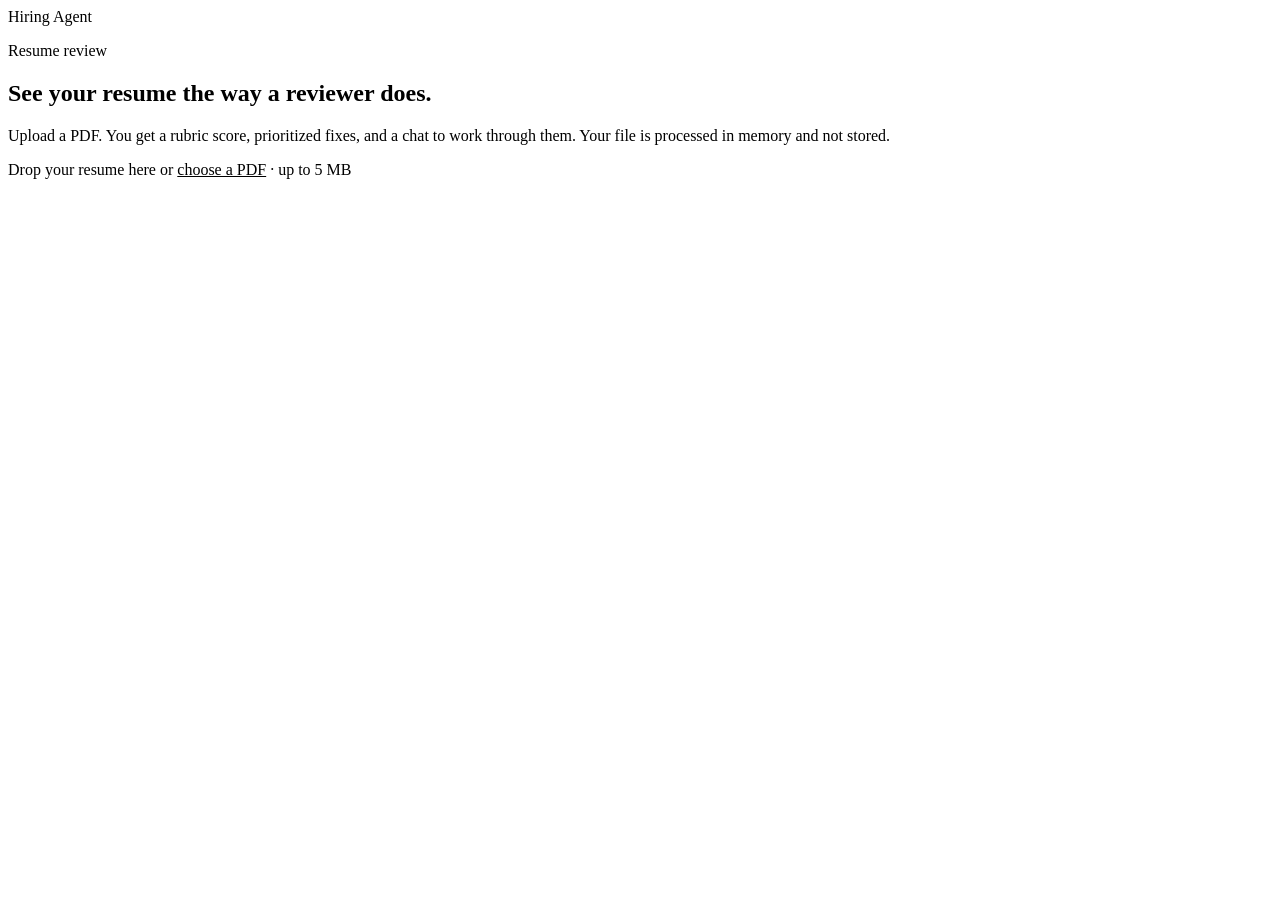
==== webapp/static/index.html @ 04242174 "feat: web app wrapper - resume upload, pipeline jobs, Gemini suggestions and coach chat" ====
<!doctype html>
<html lang="en">
<head>
<meta charset="utf-8">
<meta name="viewport" content="width=device-width, initial-scale=1">
<title>Hiring Agent - resume feedback</title>
<meta name="description" content="Upload your resume and get a rubric score, specific suggestions, and a chat coach.">
<link rel="stylesheet" href="/static/app.css">
</head>
<body>
<header class="top">
  <div class="brand"><span class="dot"></span>Hiring Agent</div>
  <button id="reset" class="ghost" hidden>New resume</button>
</header>

<main>
  <section id="upload" class="hero">
    <p class="eyebrow">Resume review</p>
    <h1>See your resume the way a reviewer does.</h1>
    <p class="lede">Upload a PDF. You get a rubric score, prioritized fixes, and a chat to work through them. Your file is processed in memory and not stored.</p>
    <label id="drop" class="drop" tabindex="0">
      <input id="file" type="file" accept="application/pdf" hidden>
      <span class="drop-title">Drop your resume here</span>
      <span class="drop-sub">or <u>choose a PDF</u> &middot; up to 5 MB</span>
    </label>
    <p id="uploadErr" class="err" role="alert" hidden></p>
  </section>

  <section id="progress" class="hero" hidden>
    <div class="spinner" aria-hidden="true"></div>
    <h2 id="progLabel">Starting</h2>
    <ol class="steps" id="steps">
      <li data-s="parse">Read resume</li>
      <li data-s="github">Profile signals</li>
      <li data-s="score">Score</li>
      <li data-s="suggest">Suggestions</li>
    </ol>
    <p class="muted">This usually takes under a minute.</p>
  </section>

  <section id="results" class="grid" hidden>
    <div class="col-main">
      <div class="card summary">
        <div class="ring" id="ring"><span id="scoreNum">0</span><small id="scoreMax"></small></div>
        <div>
          <h2 id="candidate"></h2>
          <p id="headline" class="muted"></p>
        </div>
      </div>

      <div class="card">
        <h3>Rubric</h3>
        <div id="cats"></div>
        <p id="bonusLine" class="muted small"></p>
      </div>

      <div class="card">
        <h3>What to fix first</h3>
        <div id="prios"></div>
      </div>

      <div class="card" id="rewriteCard">
        <h3>Line rewrites</h3>
        <div id="rewrites"></div>
        <p class="muted small">Placeholders like [X%] need your real numbers.</p>
      </div>

      <div class="card two">
        <div><h3>Strengths</h3><ul id="strengths"></ul></div>
        <div><h3>Keywords to consider</h3><div id="keywords" class="chips"></div></div>
      </div>
    </div>

    <aside class="col-chat">
      <div class="card chat">
        <h3>Ask the coach</h3>
        <div id="log" class="log" aria-live="polite"></div>
        <div id="quick" class="chips quick"></div>
        <form id="chatForm" autocomplete="off">
          <input id="msg" placeholder="Ask how to improve a section" maxlength="1000">
          <button id="send" type="submit">Send</button>
        </form>
      </div>
    </aside>
  </section>
</main>
<script src="/static/app.js"></script>
</body>
</html>
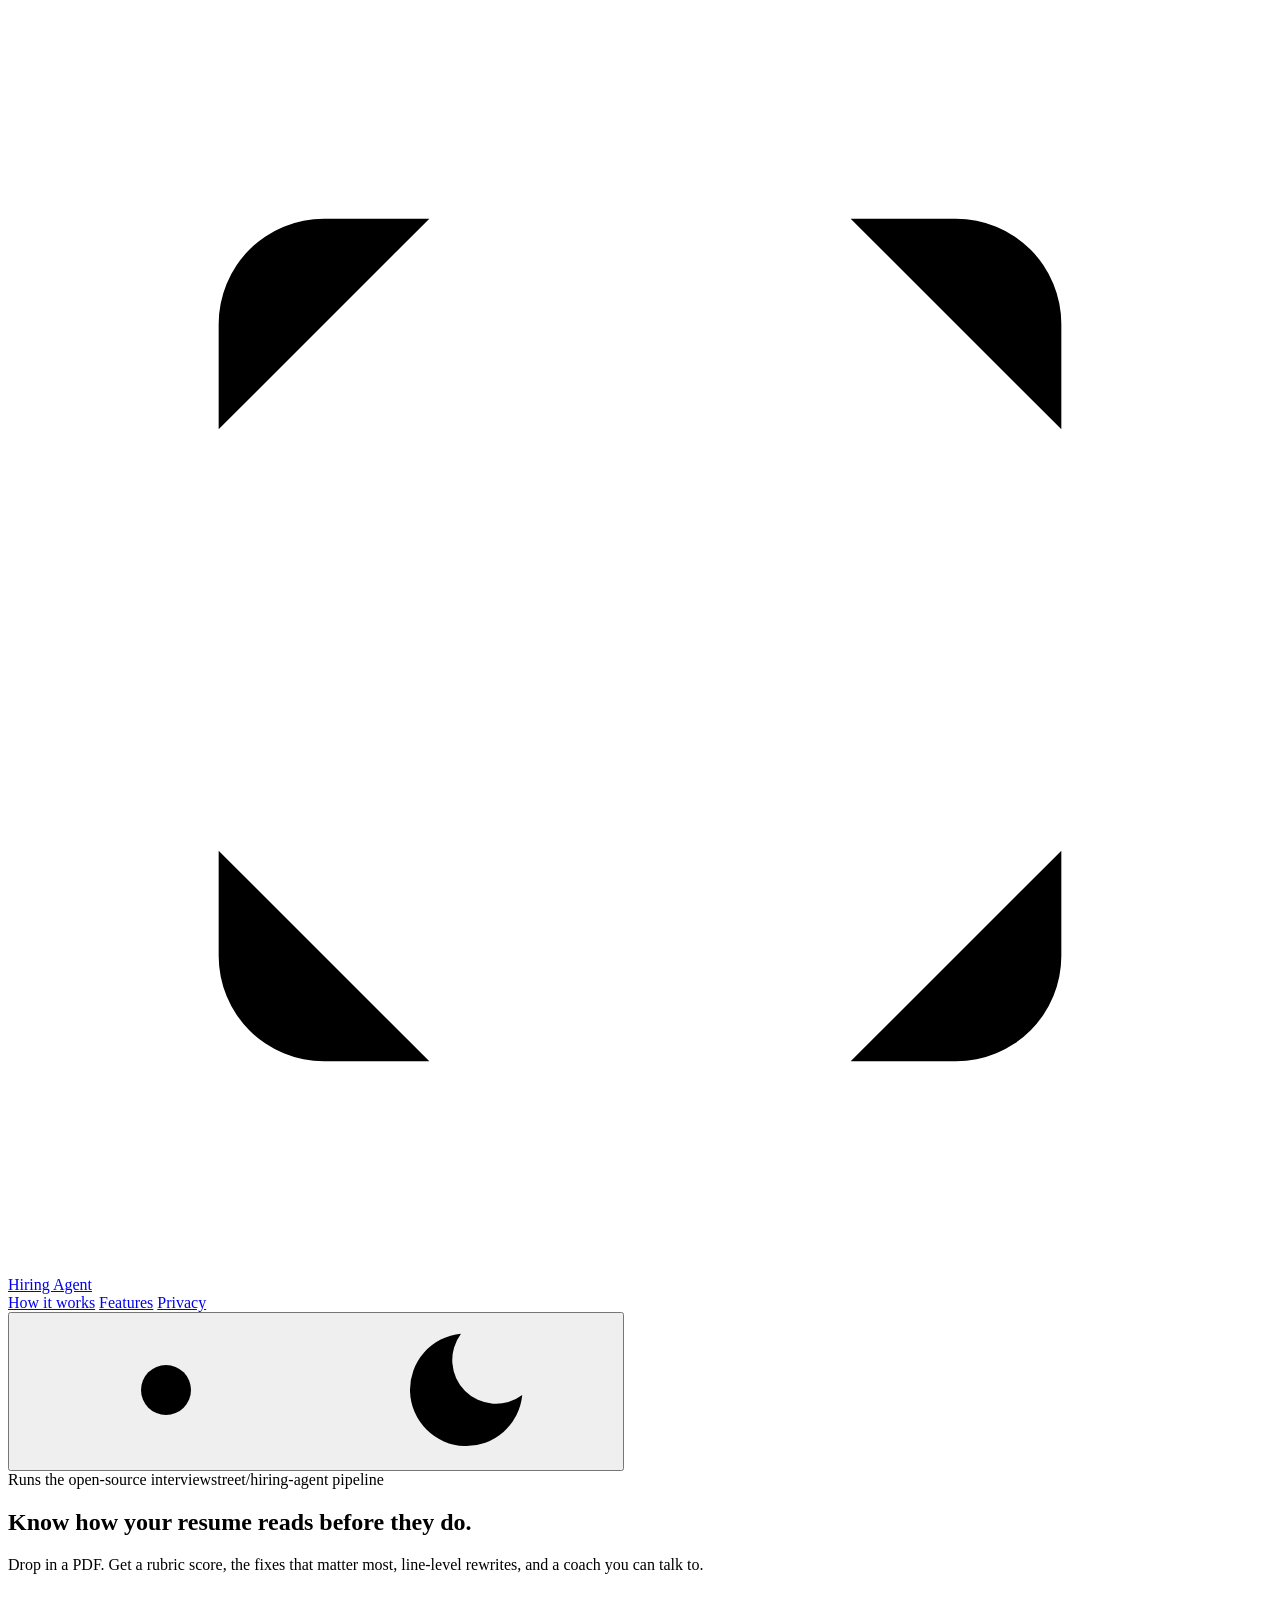
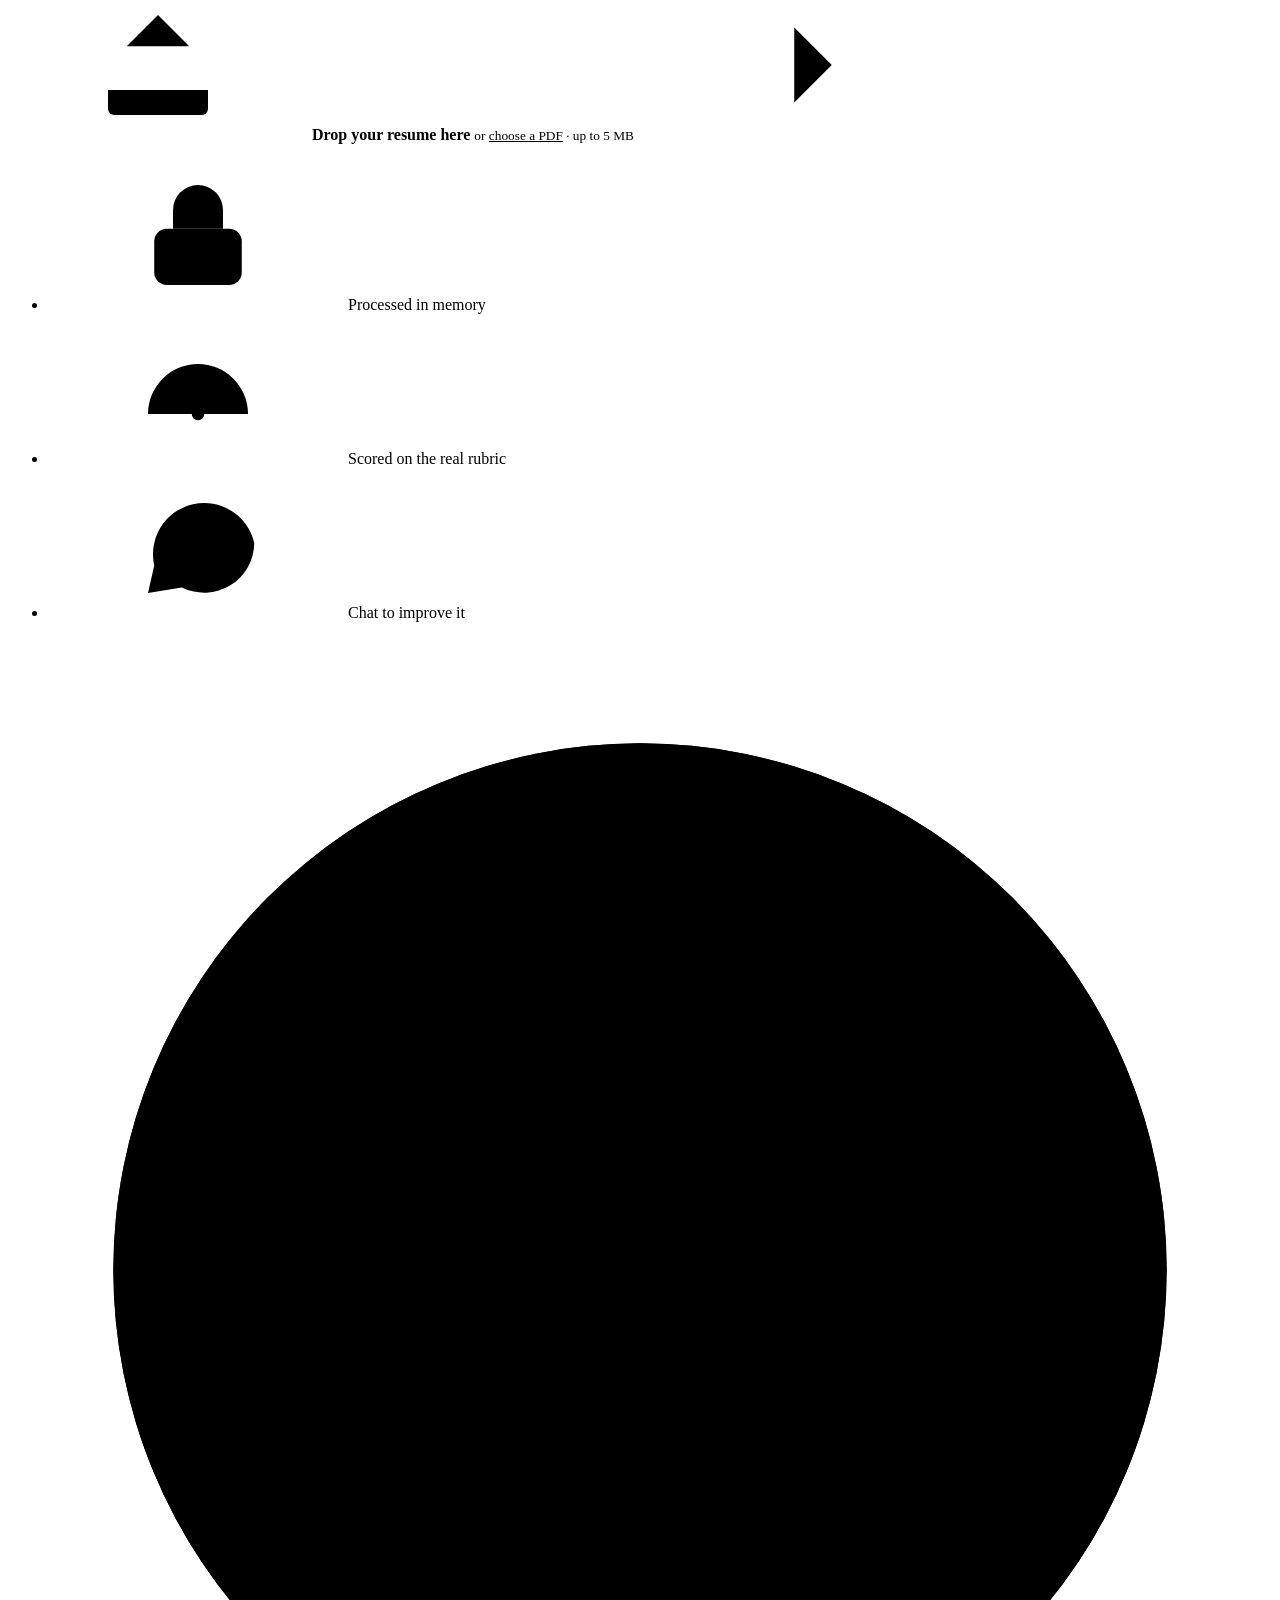
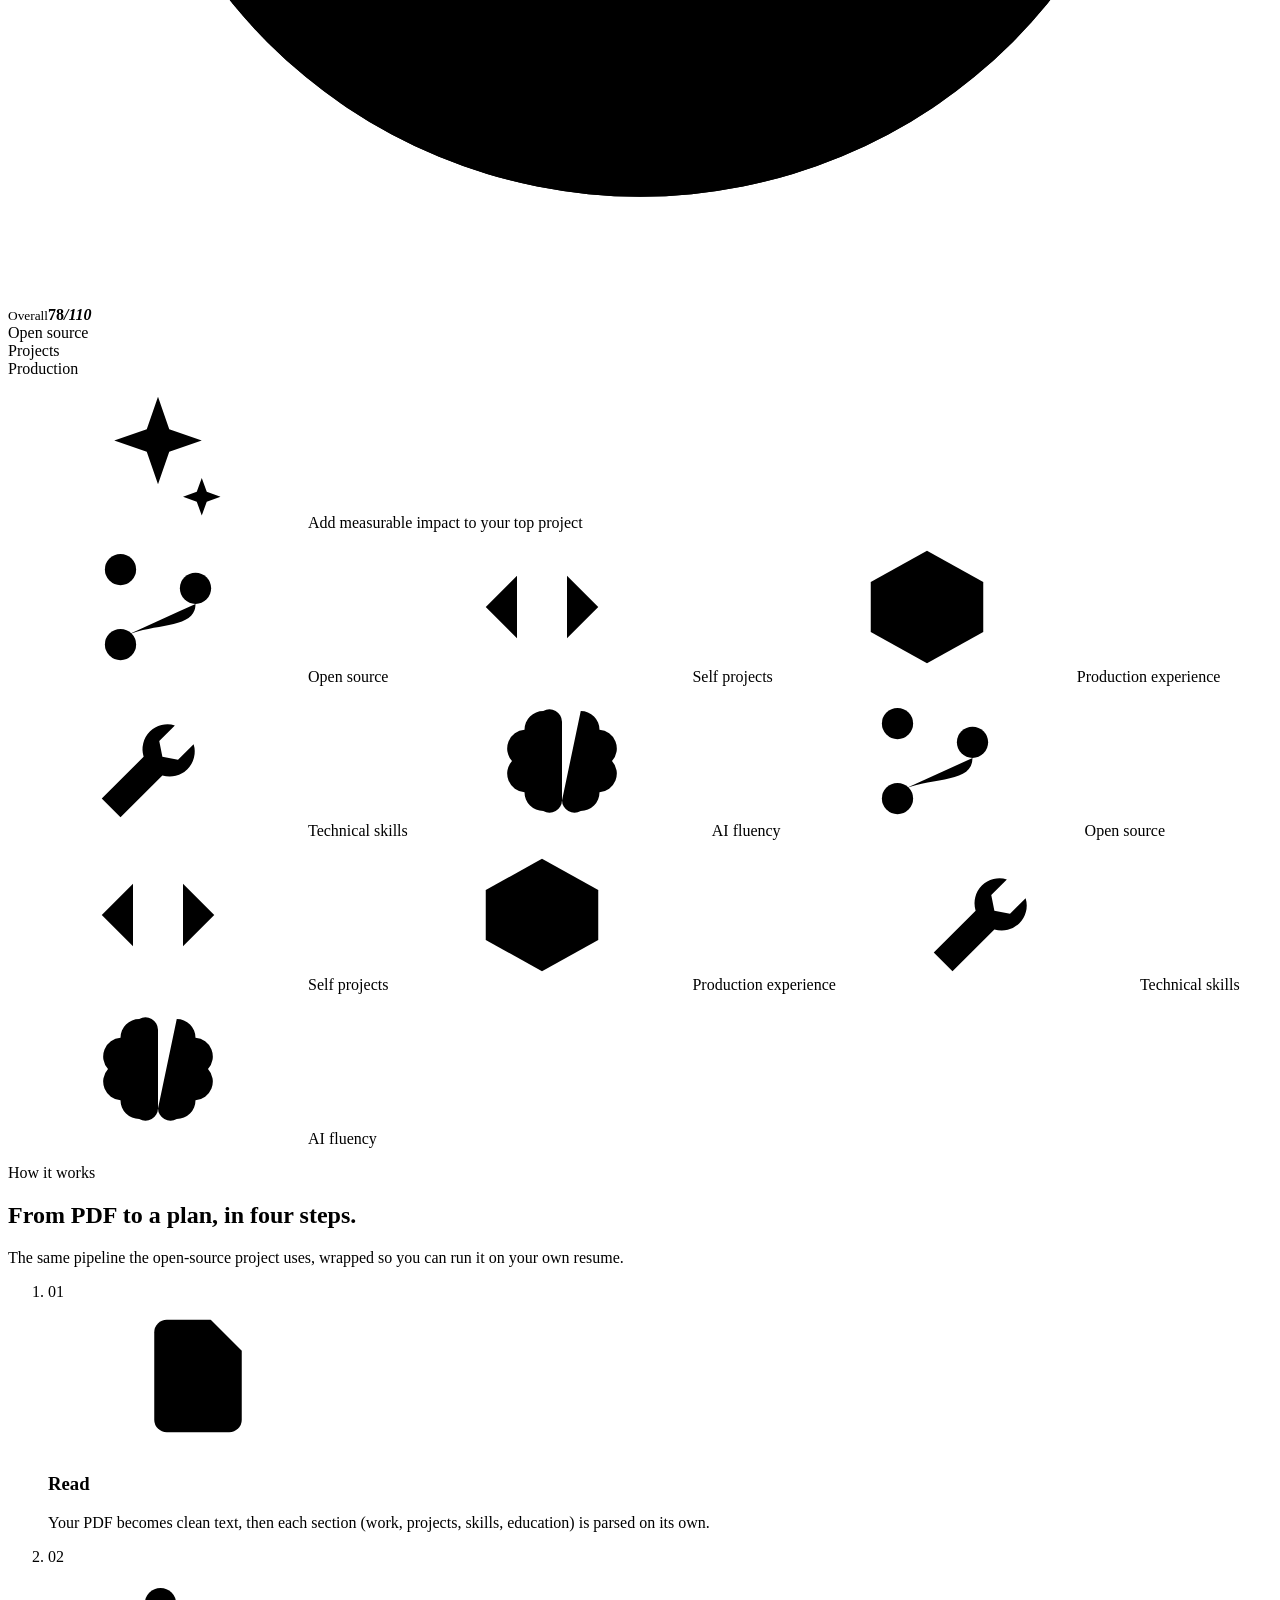
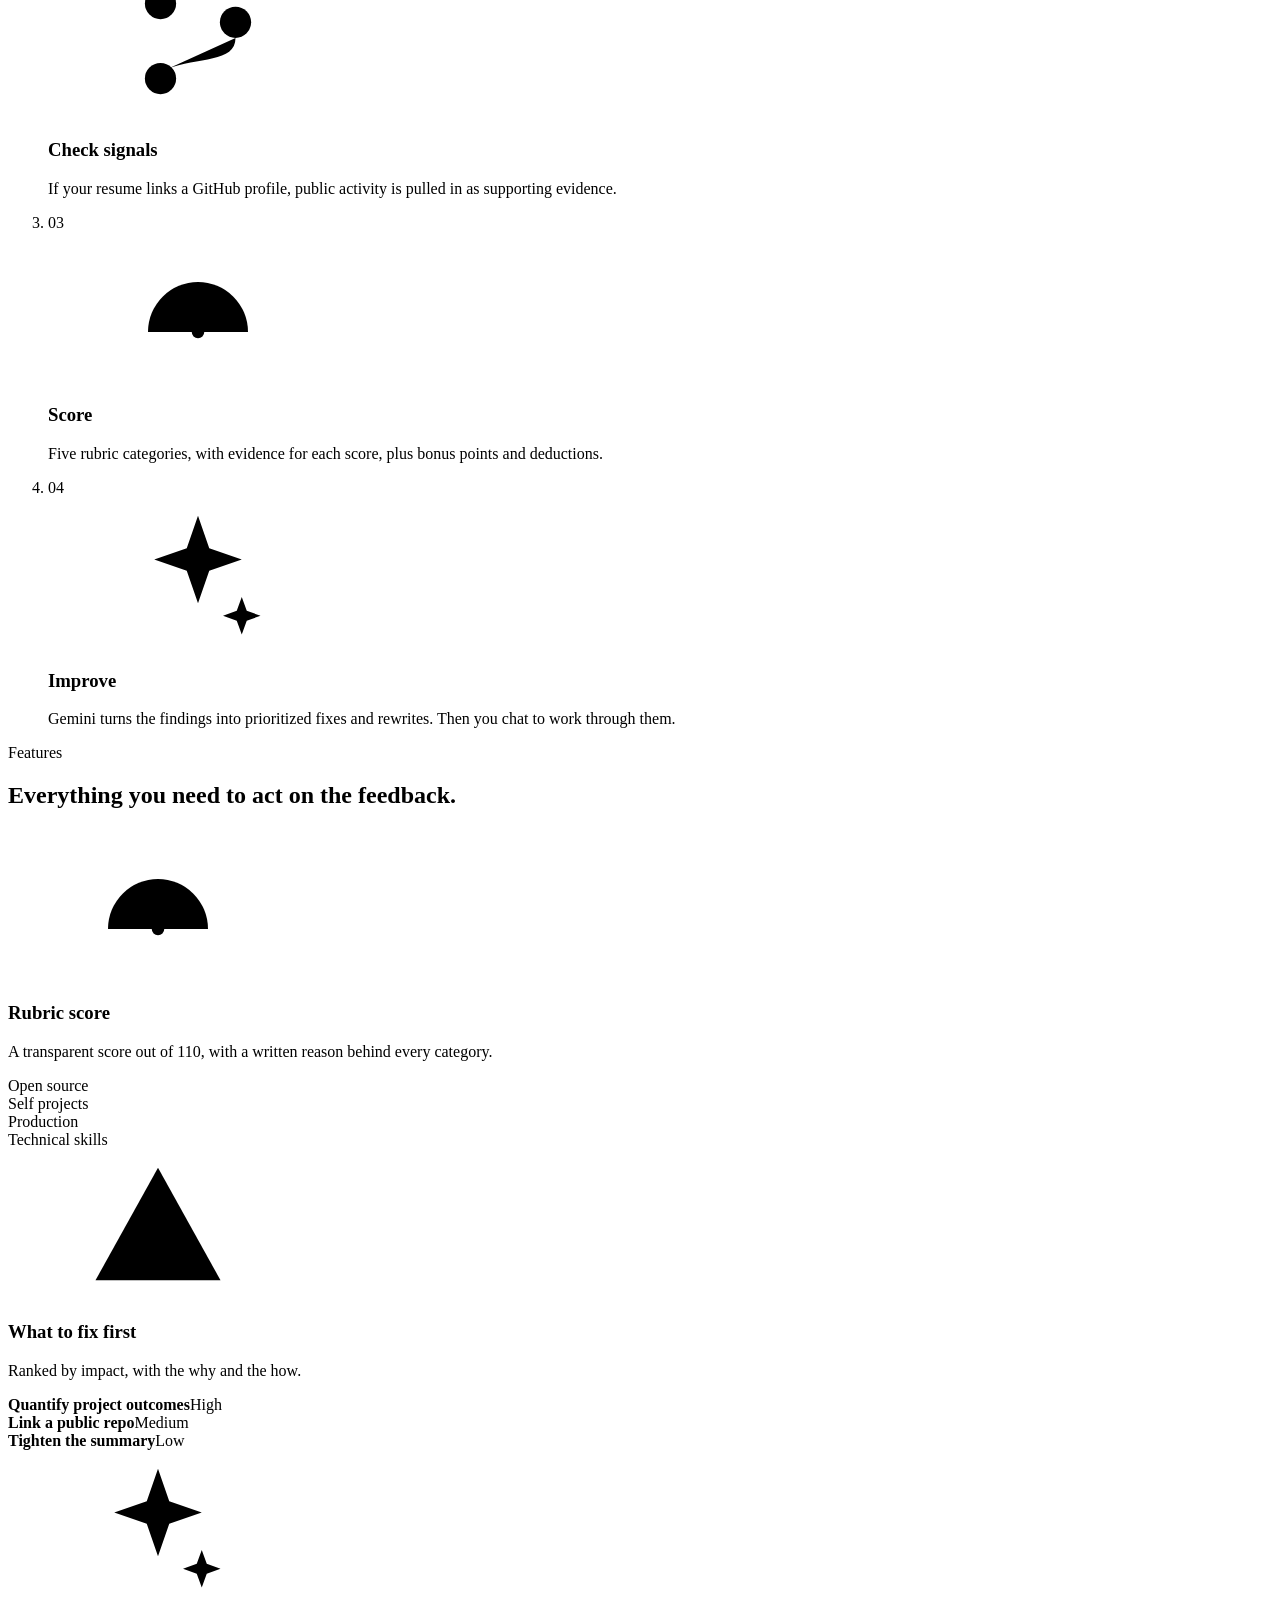
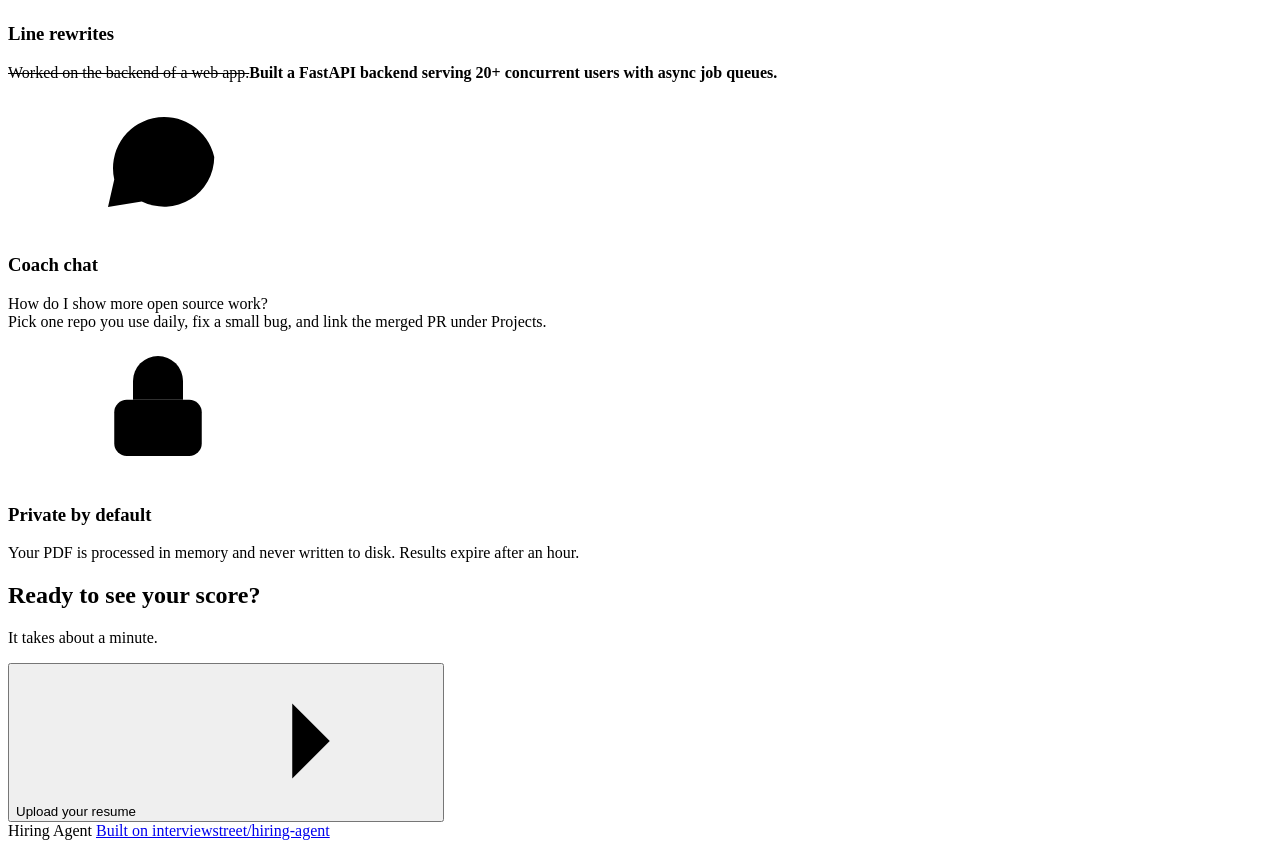
==== commit 6789f242: "Redesign UI (emerald, light/dark, scroll animations), strictly sequential FIFO queue with live posit" ====
--- a/webapp/static/index.html
+++ b/webapp/static/index.html
@@ -1,88 +1,287 @@
 <!doctype html>
-<html lang="en">
+<html lang="en" data-theme="dark">
 <head>
 <meta charset="utf-8">
 <meta name="viewport" content="width=device-width, initial-scale=1">
-<title>Hiring Agent - resume feedback</title>
-<meta name="description" content="Upload your resume and get a rubric score, specific suggestions, and a chat coach.">
+<title>Hiring Agent - see your resume the way a reviewer does</title>
+<meta name="description" content="Upload your resume and get a rubric score, prioritized fixes, line rewrites, and a coach you can chat with.">
+<script>try{var t=localStorage.getItem("ha-theme")||(matchMedia("(prefers-color-scheme: light)").matches?"light":"dark");document.documentElement.dataset.theme=t}catch(e){}</script>
+<link rel="preconnect" href="https://fonts.googleapis.com">
+<link rel="preconnect" href="https://fonts.gstatic.com" crossorigin>
+<link href="https://fonts.googleapis.com/css2?family=Geist:wght@300..800&family=Geist+Mono:wght@400..600&display=swap" rel="stylesheet">
 <link rel="stylesheet" href="/static/app.css">
 </head>
 <body>
-<header class="top">
-  <div class="brand"><span class="dot"></span>Hiring Agent</div>
-  <button id="reset" class="ghost" hidden>New resume</button>
+<svg width="0" height="0" style="position:absolute" aria-hidden="true">
+  <defs>
+    <symbol id="i-sun" viewBox="0 0 24 24"><circle cx="12" cy="12" r="4"/><path d="M12 2v2M12 20v2M4.9 4.9l1.4 1.4M17.7 17.7l1.4 1.4M2 12h2M20 12h2M4.9 19.1l1.4-1.4M17.7 6.3l1.4-1.4"/></symbol>
+    <symbol id="i-moon" viewBox="0 0 24 24"><path d="M21 12.8A9 9 0 1 1 11.2 3a7 7 0 0 0 9.8 9.8z"/></symbol>
+    <symbol id="i-upload" viewBox="0 0 24 24"><path d="M12 16V4M7 9l5-5 5 5"/><path d="M4 16v3a1 1 0 0 0 1 1h14a1 1 0 0 0 1-1v-3"/></symbol>
+    <symbol id="i-file" viewBox="0 0 24 24"><path d="M14 3H7a2 2 0 0 0-2 2v14a2 2 0 0 0 2 2h10a2 2 0 0 0 2-2V8z"/><path d="M14 3v5h5M9 13h6M9 17h4"/></symbol>
+    <symbol id="i-scan" viewBox="0 0 24 24"><path d="M4 8V6a2 2 0 0 1 2-2h2M16 4h2a2 2 0 0 1 2 2v2M20 16v2a2 2 0 0 1-2 2h-2M8 20H6a2 2 0 0 1-2-2v-2M4 12h16"/></symbol>
+    <symbol id="i-git" viewBox="0 0 24 24"><circle cx="6" cy="6" r="2.5"/><circle cx="6" cy="18" r="2.5"/><circle cx="18" cy="9" r="2.5"/><path d="M6 8.5v7M18 11.5c0 4-6 3-11 5"/></symbol>
+    <symbol id="i-gauge" viewBox="0 0 24 24"><path d="M4 16a8 8 0 1 1 16 0"/><path d="M12 16l4-5"/><circle cx="12" cy="16" r="1"/></symbol>
+    <symbol id="i-spark" viewBox="0 0 24 24"><path d="M12 3l1.8 5.2L19 10l-5.2 1.8L12 17l-1.8-5.2L5 10l5.2-1.8zM19 16l.8 2.2L22 19l-2.2.8L19 22l-.8-2.2L16 19l2.2-.8z"/></symbol>
+    <symbol id="i-chat" viewBox="0 0 24 24"><path d="M21 12a8 8 0 0 1-11.6 7.1L4 20l1-4.4A8 8 0 1 1 21 12z"/></symbol>
+    <symbol id="i-lock" viewBox="0 0 24 24"><rect x="5" y="11" width="14" height="9" rx="2"/><path d="M8 11V8a4 4 0 0 1 8 0v3"/></symbol>
+    <symbol id="i-check" viewBox="0 0 24 24"><path d="M5 12.5l4.5 4.5L19 7.5"/></symbol>
+    <symbol id="i-arrow" viewBox="0 0 24 24"><path d="M5 12h14M13 6l6 6-6 6"/></symbol>
+    <symbol id="i-send" viewBox="0 0 24 24"><path d="M5 12l15-8-5 17-3-7z"/></symbol>
+    <symbol id="i-refresh" viewBox="0 0 24 24"><path d="M20 11a8 8 0 0 0-14-4M4 5v4h4M4 13a8 8 0 0 0 14 4M20 19v-4h-4"/></symbol>
+    <symbol id="i-code" viewBox="0 0 24 24"><path d="M8 7l-5 5 5 5M16 7l5 5-5 5M14 4l-4 16"/></symbol>
+    <symbol id="i-box" viewBox="0 0 24 24"><path d="M21 8l-9-5-9 5v8l9 5 9-5z"/><path d="M3 8l9 5 9-5M12 13v8"/></symbol>
+    <symbol id="i-brain" viewBox="0 0 24 24"><path d="M9 4a3 3 0 0 0-3 3 3 3 0 0 0-2 5 3 3 0 0 0 2 5 3 3 0 0 0 3 3 2 2 0 0 0 3-1.7V5.7A2 2 0 0 0 9 4zM15 4a3 3 0 0 1 3 3 3 3 0 0 1 2 5 3 3 0 0 1-2 5 3 3 0 0 1-3 3 2 2 0 0 1-3-1.7"/></symbol>
+    <symbol id="i-wrench" viewBox="0 0 24 24"><path d="M14.7 6.3a4 4 0 0 0-5 5L3 18l3 3 6.7-6.7a4 4 0 0 0 5-5l-2.5 2.5-2.5-.5-.5-2.5z"/></symbol>
+    <symbol id="i-alert" viewBox="0 0 24 24"><path d="M12 3l10 18H2z"/><path d="M12 10v5M12 18v.5"/></symbol>
+  </defs>
+</svg>
+
+<div class="bg" aria-hidden="true"><i class="orb o1"></i><i class="orb o2"></i><i class="grid-bg"></i></div>
+
+<header class="nav" id="nav">
+  <a class="brand" href="#" id="brand" aria-label="Hiring Agent home">
+    <span class="mark"><svg viewBox="0 0 24 24" class="ic"><use href="#i-scan"/></svg></span>
+    <span>Hiring Agent</span>
+  </a>
+  <nav class="links" id="links">
+    <a href="#how">How it works</a>
+    <a href="#features">Features</a>
+    <a href="#privacy">Privacy</a>
+  </nav>
+  <div class="nav-r">
+    <button id="reset" class="btn ghost sm" hidden><svg class="ic"><use href="#i-refresh"/></svg><span>New resume</span></button>
+    <button id="theme" class="icon-btn" aria-label="Switch light or dark theme">
+      <svg class="ic sun"><use href="#i-sun"/></svg><svg class="ic moon"><use href="#i-moon"/></svg>
+    </button>
+  </div>
 </header>
 
 <main>
-  <section id="upload" class="hero">
-    <p class="eyebrow">Resume review</p>
-    <h1>See your resume the way a reviewer does.</h1>
-    <p class="lede">Upload a PDF. You get a rubric score, prioritized fixes, and a chat to work through them. Your file is processed in memory and not stored.</p>
-    <label id="drop" class="drop" tabindex="0">
-      <input id="file" type="file" accept="application/pdf" hidden>
-      <span class="drop-title">Drop your resume here</span>
-      <span class="drop-sub">or <u>choose a PDF</u> &middot; up to 5 MB</span>
-    </label>
-    <p id="uploadErr" class="err" role="alert" hidden></p>
-  </section>
-
-  <section id="progress" class="hero" hidden>
-    <div class="spinner" aria-hidden="true"></div>
+<!-- HOME -->
+<div id="home">
+  <section class="hero" id="upload">
+    <div class="hero-l">
+      <span class="pill rv"><i class="live"></i>Runs the open-source interviewstreet/hiring-agent pipeline</span>
+      <h1 class="rv" style="--d:.06s">Know how your resume reads <span class="grad">before they do.</span></h1>
+      <p class="lede rv" style="--d:.12s">Drop in a PDF. Get a rubric score, the fixes that matter most, line-level rewrites, and a coach you can talk to.</p>
+
+      <label id="drop" class="drop rv" style="--d:.18s" tabindex="0">
+        <input id="file" type="file" accept="application/pdf" hidden>
+        <span class="drop-ic"><svg class="ic"><use href="#i-upload"/></svg></span>
+        <span class="drop-txt">
+          <b>Drop your resume here</b>
+          <small>or <u>choose a PDF</u> · up to 5 MB</small>
+        </span>
+        <span class="drop-go"><svg class="ic"><use href="#i-arrow"/></svg></span>
+      </label>
+      <p id="uploadErr" class="err" role="alert" hidden></p>
+
+      <ul class="trust rv" style="--d:.24s">
+        <li><svg class="ic"><use href="#i-lock"/></svg>Processed in memory</li>
+        <li><svg class="ic"><use href="#i-gauge"/></svg>Scored on the real rubric</li>
+        <li><svg class="ic"><use href="#i-chat"/></svg>Chat to improve it</li>
+      </ul>
+    </div>
+
+    <div class="hero-r rv" style="--d:.2s" aria-hidden="true">
+      <div class="scene" id="scene">
+        <div class="layer doc">
+          <div class="doc-h"><i></i><div><u></u><u class="s"></u></div></div>
+          <div class="doc-b"><u></u><u></u><u class="m"></u><u></u><u class="s"></u></div>
+          <div class="doc-b"><u></u><u class="m"></u><u></u></div>
+          <div class="doc-b"><u class="m"></u><u></u><u class="s"></u><u></u></div>
+          <i class="beam"></i>
+        </div>
+        <div class="layer score-c">
+          <svg viewBox="0 0 120 120" class="mini-ring"><circle cx="60" cy="60" r="50" class="t"/><circle cx="60" cy="60" r="50" class="p"/></svg>
+          <div><small>Overall</small><b>78<em>/110</em></b></div>
+        </div>
+        <div class="layer rub-c">
+          <div class="rb"><span>Open source</span><i style="--w:72%"></i></div>
+          <div class="rb"><span>Projects</span><i style="--w:88%"></i></div>
+          <div class="rb"><span>Production</span><i style="--w:54%"></i></div>
+        </div>
+        <div class="layer tip-c"><svg class="ic"><use href="#i-spark"/></svg><span>Add measurable impact to your top project</span></div>
+      </div>
+    </div>
+  </section>
+
+  <section class="strip" aria-label="Rubric categories">
+    <div class="marq"><div class="marq-in">
+      <span><svg class="ic"><use href="#i-git"/></svg>Open source</span>
+      <span><svg class="ic"><use href="#i-code"/></svg>Self projects</span>
+      <span><svg class="ic"><use href="#i-box"/></svg>Production experience</span>
+      <span><svg class="ic"><use href="#i-wrench"/></svg>Technical skills</span>
+      <span><svg class="ic"><use href="#i-brain"/></svg>AI fluency</span>
+      <span><svg class="ic"><use href="#i-git"/></svg>Open source</span>
+      <span><svg class="ic"><use href="#i-code"/></svg>Self projects</span>
+      <span><svg class="ic"><use href="#i-box"/></svg>Production experience</span>
+      <span><svg class="ic"><use href="#i-wrench"/></svg>Technical skills</span>
+      <span><svg class="ic"><use href="#i-brain"/></svg>AI fluency</span>
+    </div></div>
+  </section>
+
+  <section class="how" id="how">
+    <div class="how-l">
+      <p class="eyebrow rv">How it works</p>
+      <h2 class="rv">From PDF to a plan, in four steps.</h2>
+      <p class="sub rv">The same pipeline the open-source project uses, wrapped so you can run it on your own resume.</p>
+      <div class="rail" aria-hidden="true"><i id="railFill"></i></div>
+    </div>
+    <ol class="how-r" id="steps-how">
+      <li class="step"><span class="n">01</span><div class="si"><svg class="ic"><use href="#i-file"/></svg></div><div><h3>Read</h3><p>Your PDF becomes clean text, then each section (work, projects, skills, education) is parsed on its own.</p></div></li>
+      <li class="step"><span class="n">02</span><div class="si"><svg class="ic"><use href="#i-git"/></svg></div><div><h3>Check signals</h3><p>If your resume links a GitHub profile, public activity is pulled in as supporting evidence.</p></div></li>
+      <li class="step"><span class="n">03</span><div class="si"><svg class="ic"><use href="#i-gauge"/></svg></div><div><h3>Score</h3><p>Five rubric categories, with evidence for each score, plus bonus points and deductions.</p></div></li>
+      <li class="step"><span class="n">04</span><div class="si"><svg class="ic"><use href="#i-spark"/></svg></div><div><h3>Improve</h3><p>Gemini turns the findings into prioritized fixes and rewrites. Then you chat to work through them.</p></div></li>
+    </ol>
+  </section>
+
+  <section class="feat" id="features">
+    <p class="eyebrow rv">Features</p>
+    <h2 class="rv">Everything you need to act on the feedback.</h2>
+    <div class="bento">
+      <article class="tile t-score rv spot">
+        <div class="tile-h"><svg class="ic"><use href="#i-gauge"/></svg><h3>Rubric score</h3></div>
+        <p>A transparent score out of 110, with a written reason behind every category.</p>
+        <div class="demo-bars">
+          <div class="rb"><span>Open source</span><i style="--w:72%"></i></div>
+          <div class="rb"><span>Self projects</span><i style="--w:88%"></i></div>
+          <div class="rb"><span>Production</span><i style="--w:54%"></i></div>
+          <div class="rb"><span>Technical skills</span><i style="--w:90%"></i></div>
+        </div>
+      </article>
+      <article class="tile t-prio rv spot" style="--d:.06s">
+        <div class="tile-h"><svg class="ic"><use href="#i-alert"/></svg><h3>What to fix first</h3></div>
+        <p>Ranked by impact, with the why and the how.</p>
+        <div class="demo-list">
+          <div><b>Quantify project outcomes</b><span class="tag high">High</span></div>
+          <div><b>Link a public repo</b><span class="tag medium">Medium</span></div>
+          <div><b>Tighten the summary</b><span class="tag low">Low</span></div>
+        </div>
+      </article>
+      <article class="tile t-rw rv spot" style="--d:.1s">
+        <div class="tile-h"><svg class="ic"><use href="#i-spark"/></svg><h3>Line rewrites</h3></div>
+        <div class="diff"><s>Worked on the backend of a web app.</s><b>Built a FastAPI backend serving 20+ concurrent users with async job queues.</b></div>
+      </article>
+      <article class="tile t-chat rv spot" style="--d:.14s">
+        <div class="tile-h"><svg class="ic"><use href="#i-chat"/></svg><h3>Coach chat</h3></div>
+        <div class="bub me">How do I show more open source work?</div>
+        <div class="bub bot">Pick one repo you use daily, fix a small bug, and link the merged PR under Projects.</div>
+      </article>
+      <article class="tile t-priv rv spot" id="privacy" style="--d:.18s">
+        <div class="tile-h"><svg class="ic"><use href="#i-lock"/></svg><h3>Private by default</h3></div>
+        <p>Your PDF is processed in memory and never written to disk. Results expire after an hour.</p>
+      </article>
+    </div>
+  </section>
+
+  <section class="cta rv">
+    <h2>Ready to see your score?</h2>
+    <p>It takes about a minute.</p>
+    <button class="btn primary lg" id="ctaBtn"><span>Upload your resume</span><svg class="ic"><use href="#i-arrow"/></svg></button>
+  </section>
+
+  <footer class="foot">
+    <span>Hiring Agent</span>
+    <a href="https://github.com/interviewstreet/hiring-agent" target="_blank" rel="noopener">Built on interviewstreet/hiring-agent</a>
+  </footer>
+</div>
+
+<!-- PROGRESS -->
+<section id="progress" class="prog" hidden>
+  <div class="prog-card">
+    <div class="scanner">
+      <div class="layer doc small">
+        <div class="doc-h"><i></i><div><u></u><u class="s"></u></div></div>
+        <div class="doc-b"><u></u><u></u><u class="m"></u></div>
+        <div class="doc-b"><u></u><u class="m"></u><u></u></div>
+        <div class="doc-b"><u class="m"></u><u></u><u class="s"></u></div>
+        <i class="beam"></i>
+      </div>
+      <i class="ring r1"></i><i class="ring r2"></i>
+    </div>
     <h2 id="progLabel">Starting</h2>
+    <div class="queue" id="queueBox" hidden>
+      <div class="q-top">
+        <div class="q-pos"><small>Your place in line</small><b id="qPos">1</b></div>
+        <div class="q-eta"><small>Estimated wait</small><b id="qEta">-</b></div>
+      </div>
+      <div class="q-track" aria-hidden="true" id="qTrack"></div>
+      <p class="q-note" id="qNote">Resumes are processed one at a time so every upload finishes. You can keep this tab open.</p>
+    </div>
     <ol class="steps" id="steps">
-      <li data-s="parse">Read resume</li>
-      <li data-s="github">Profile signals</li>
-      <li data-s="score">Score</li>
-      <li data-s="suggest">Suggestions</li>
+      <li data-s="parse"><span class="dotc"><svg class="ic"><use href="#i-check"/></svg></span>Read resume</li>
+      <li data-s="github"><span class="dotc"><svg class="ic"><use href="#i-check"/></svg></span>Profile signals</li>
+      <li data-s="score"><span class="dotc"><svg class="ic"><use href="#i-check"/></svg></span>Score against rubric</li>
+      <li data-s="suggest"><span class="dotc"><svg class="ic"><use href="#i-check"/></svg></span>Write suggestions</li>
     </ol>
-    <p class="muted">This usually takes under a minute.</p>
-  </section>
-
-  <section id="results" class="grid" hidden>
-    <div class="col-main">
-      <div class="card summary">
-        <div class="ring" id="ring"><span id="scoreNum">0</span><small id="scoreMax"></small></div>
-        <div>
-          <h2 id="candidate"></h2>
+    <p class="muted">Usually under a minute. If many people are uploading, you wait in a queue instead of seeing an error.</p>
+  </div>
+</section>
+
+<!-- RESULTS -->
+<section id="results" class="res" hidden>
+  <div class="res-grid">
+    <div class="res-main">
+      <div class="card score-card rv">
+        <div class="ring-wrap">
+          <svg viewBox="0 0 140 140" class="big-ring">
+            <defs><linearGradient id="rg" x1="0" y1="0" x2="1" y2="1"><stop offset="0" stop-color="#34d399"/><stop offset="1" stop-color="#059669"/></linearGradient></defs>
+            <circle cx="70" cy="70" r="60" class="t"/>
+            <circle cx="70" cy="70" r="60" class="p" id="ringP"/>
+          </svg>
+          <div class="ring-n"><b id="scoreNum">0</b><small id="scoreMax"></small></div>
+        </div>
+        <div class="score-t">
+          <p class="eyebrow" id="tier">Overall</p>
+          <h1 id="candidate"></h1>
           <p id="headline" class="muted"></p>
-        </div>
-      </div>
-
-      <div class="card">
-        <h3>Rubric</h3>
-        <div id="cats"></div>
-        <p id="bonusLine" class="muted small"></p>
-      </div>
-
-      <div class="card">
-        <h3>What to fix first</h3>
-        <div id="prios"></div>
-      </div>
-
-      <div class="card" id="rewriteCard">
-        <h3>Line rewrites</h3>
-        <div id="rewrites"></div>
+          <div class="stats" id="stats"></div>
+        </div>
+      </div>
+
+      <div class="card rv">
+        <div class="card-h"><svg class="ic"><use href="#i-gauge"/></svg><h3>Rubric</h3></div>
+        <div id="cats" class="cats"></div>
+      </div>
+
+      <div class="card rv">
+        <div class="card-h"><svg class="ic"><use href="#i-alert"/></svg><h3>What to fix first</h3></div>
+        <div id="prios" class="prios"></div>
+      </div>
+
+      <div class="card rv" id="rewriteCard">
+        <div class="card-h"><svg class="ic"><use href="#i-spark"/></svg><h3>Line rewrites</h3></div>
+        <div id="rewrites" class="rws"></div>
         <p class="muted small">Placeholders like [X%] need your real numbers.</p>
       </div>
 
-      <div class="card two">
-        <div><h3>Strengths</h3><ul id="strengths"></ul></div>
-        <div><h3>Keywords to consider</h3><div id="keywords" class="chips"></div></div>
-      </div>
-    </div>
-
-    <aside class="col-chat">
+      <div class="two">
+        <div class="card rv">
+          <div class="card-h"><svg class="ic"><use href="#i-check"/></svg><h3>Strengths</h3></div>
+          <ul id="strengths" class="ticks"></ul>
+        </div>
+        <div class="card rv">
+          <div class="card-h"><svg class="ic"><use href="#i-code"/></svg><h3>Keywords to consider</h3></div>
+          <div id="keywords" class="chips"></div>
+        </div>
+      </div>
+    </div>
+
+    <aside class="res-chat" id="chatCol">
       <div class="card chat">
-        <h3>Ask the coach</h3>
+        <div class="chat-h"><span class="av"><svg class="ic"><use href="#i-spark"/></svg></span><div><b>Resume coach</b><small>Knows your resume and score</small></div></div>
         <div id="log" class="log" aria-live="polite"></div>
         <div id="quick" class="chips quick"></div>
         <form id="chatForm" autocomplete="off">
-          <input id="msg" placeholder="Ask how to improve a section" maxlength="1000">
-          <button id="send" type="submit">Send</button>
+          <input id="msg" placeholder="Ask how to improve a section" maxlength="1000" aria-label="Message">
+          <button id="send" type="submit" aria-label="Send"><svg class="ic"><use href="#i-send"/></svg></button>
         </form>
       </div>
     </aside>
-  </section>
+  </div>
+  <button class="fab" id="fab" hidden><svg class="ic"><use href="#i-chat"/></svg><span>Ask the coach</span></button>
+</section>
 </main>
 <script src="/static/app.js"></script>
 </body>
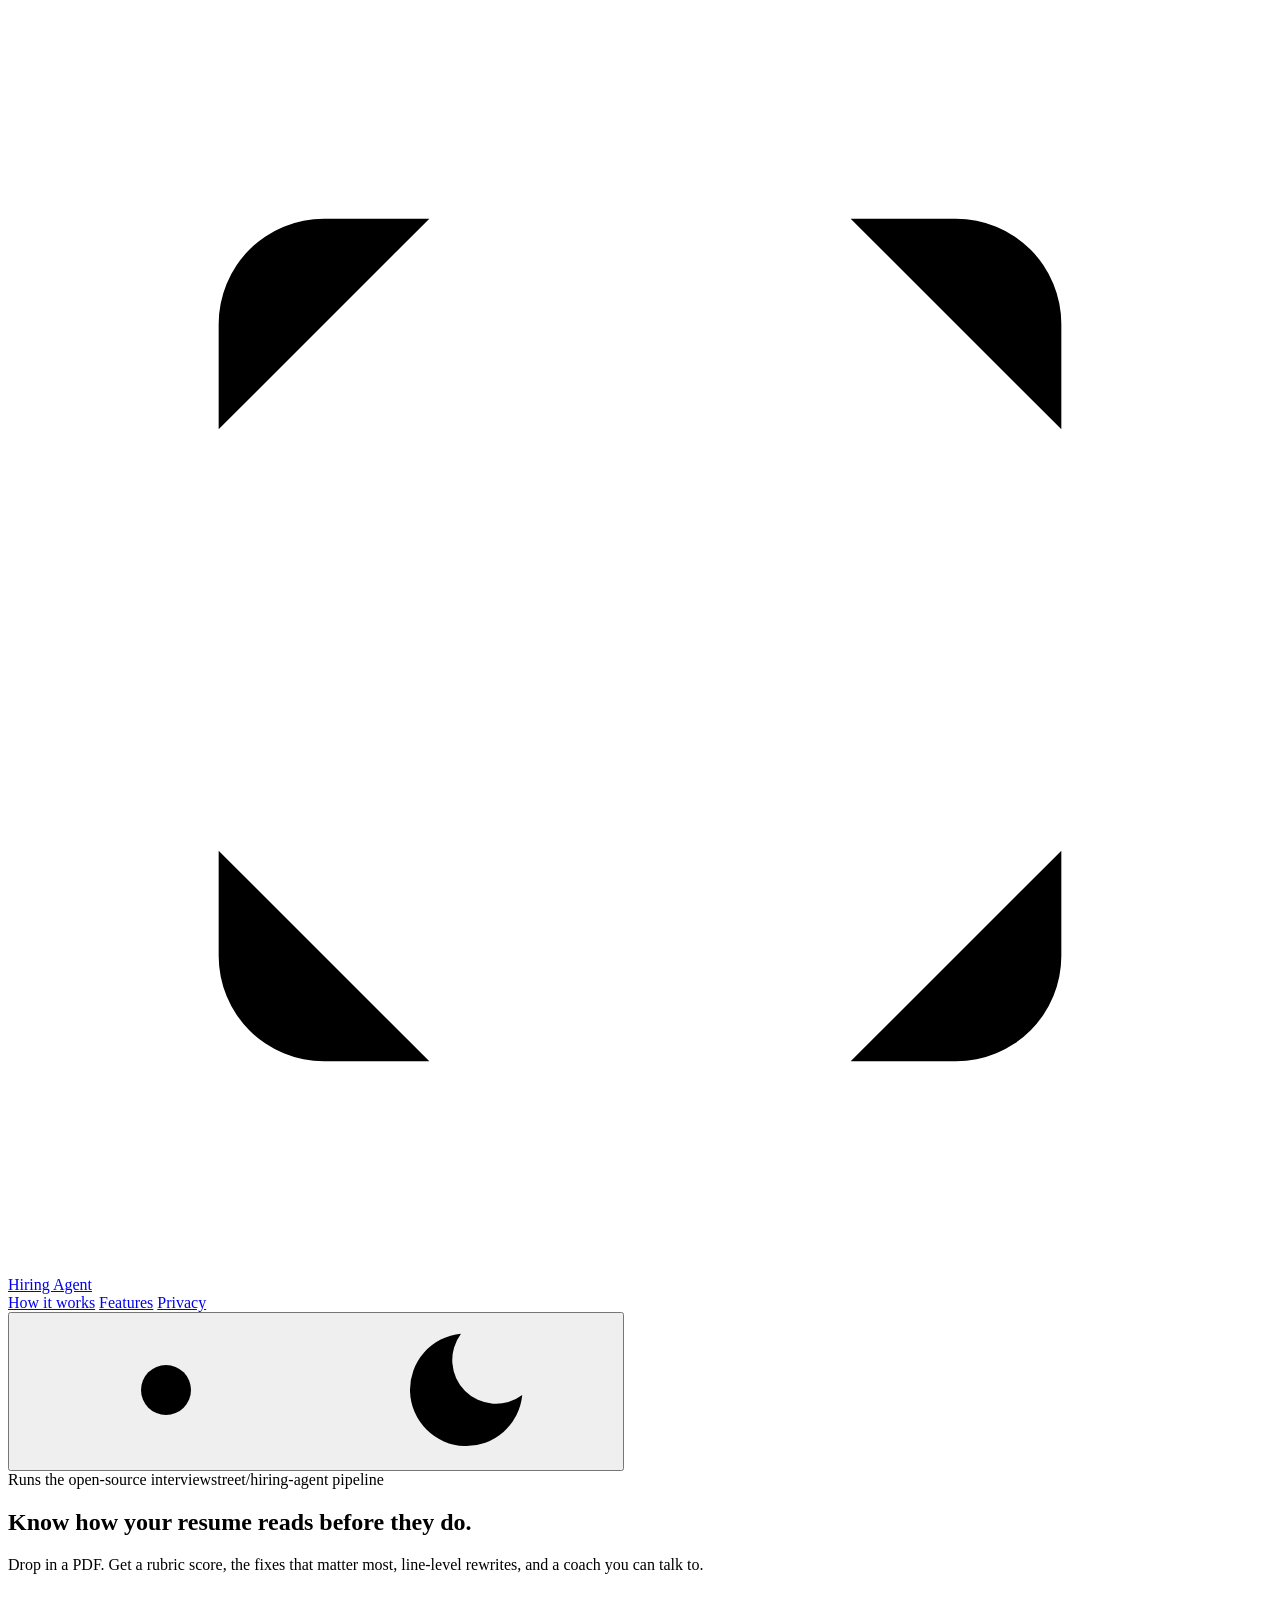
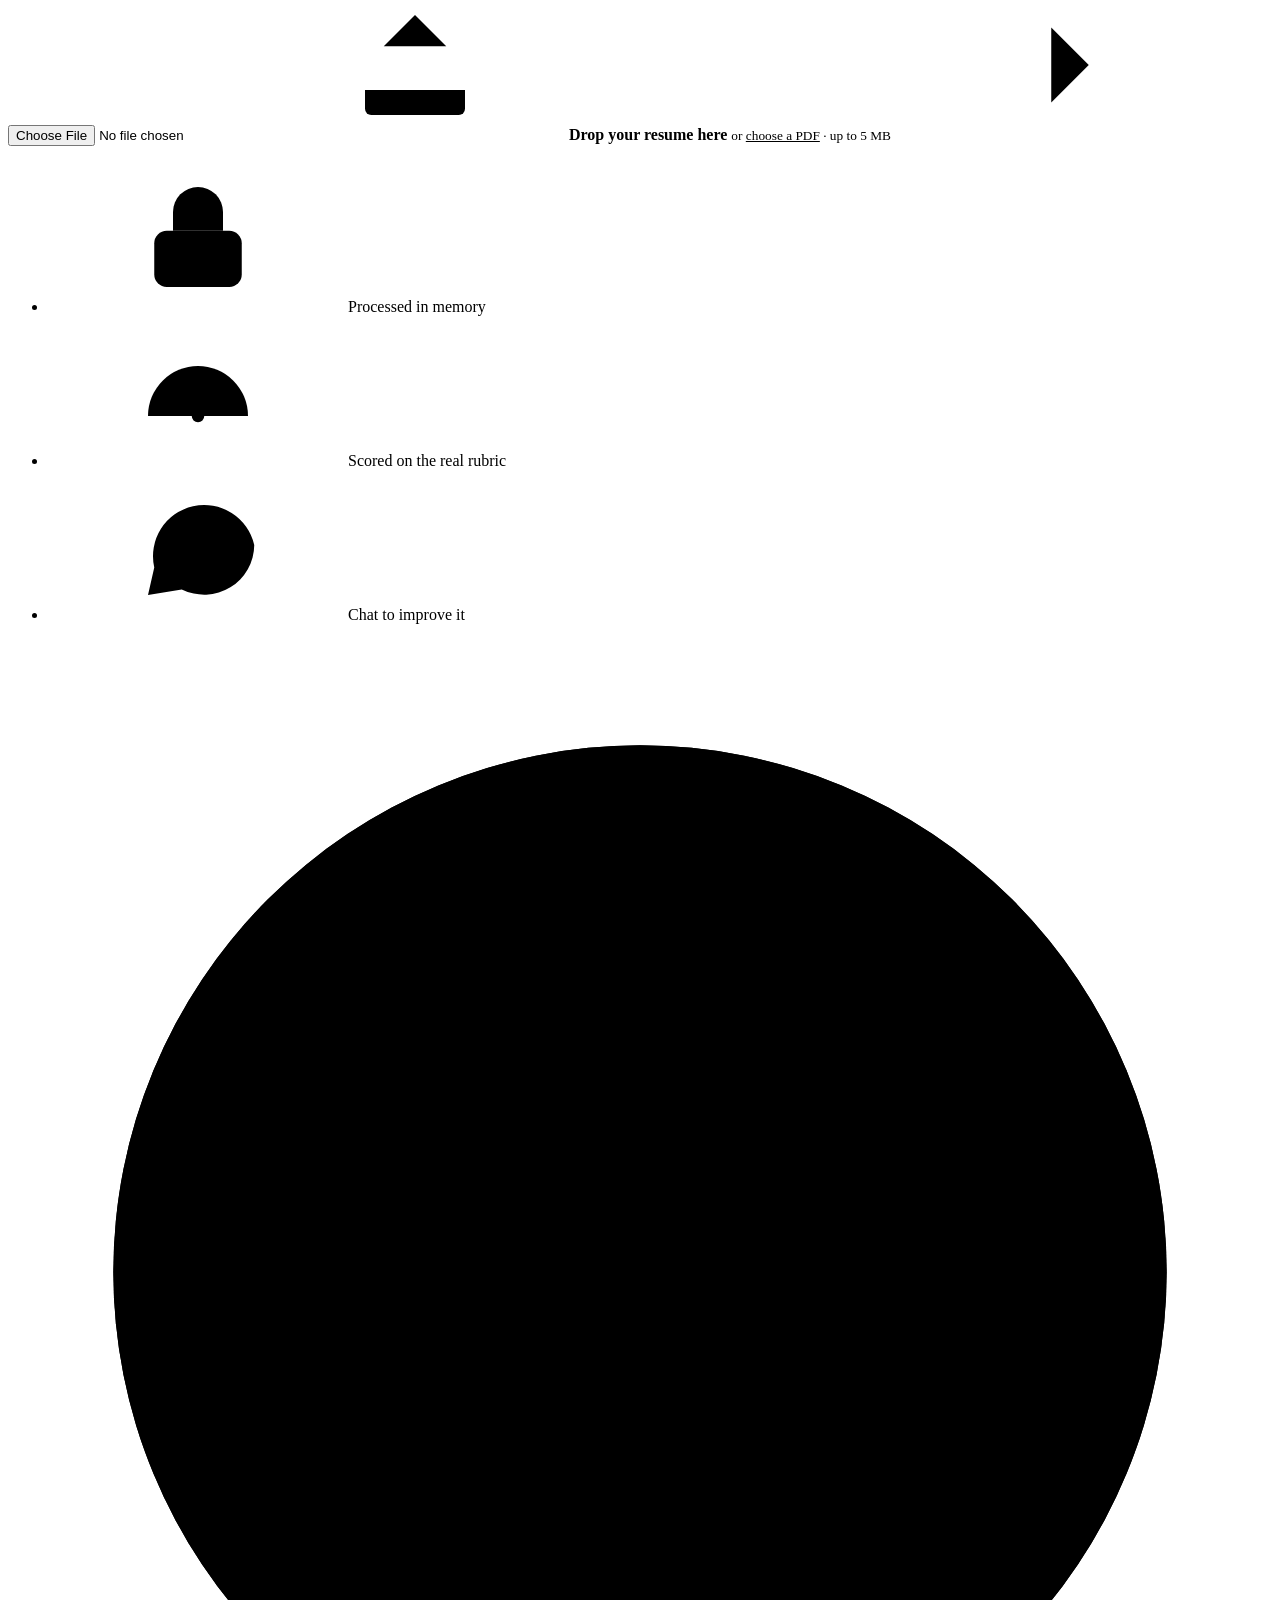
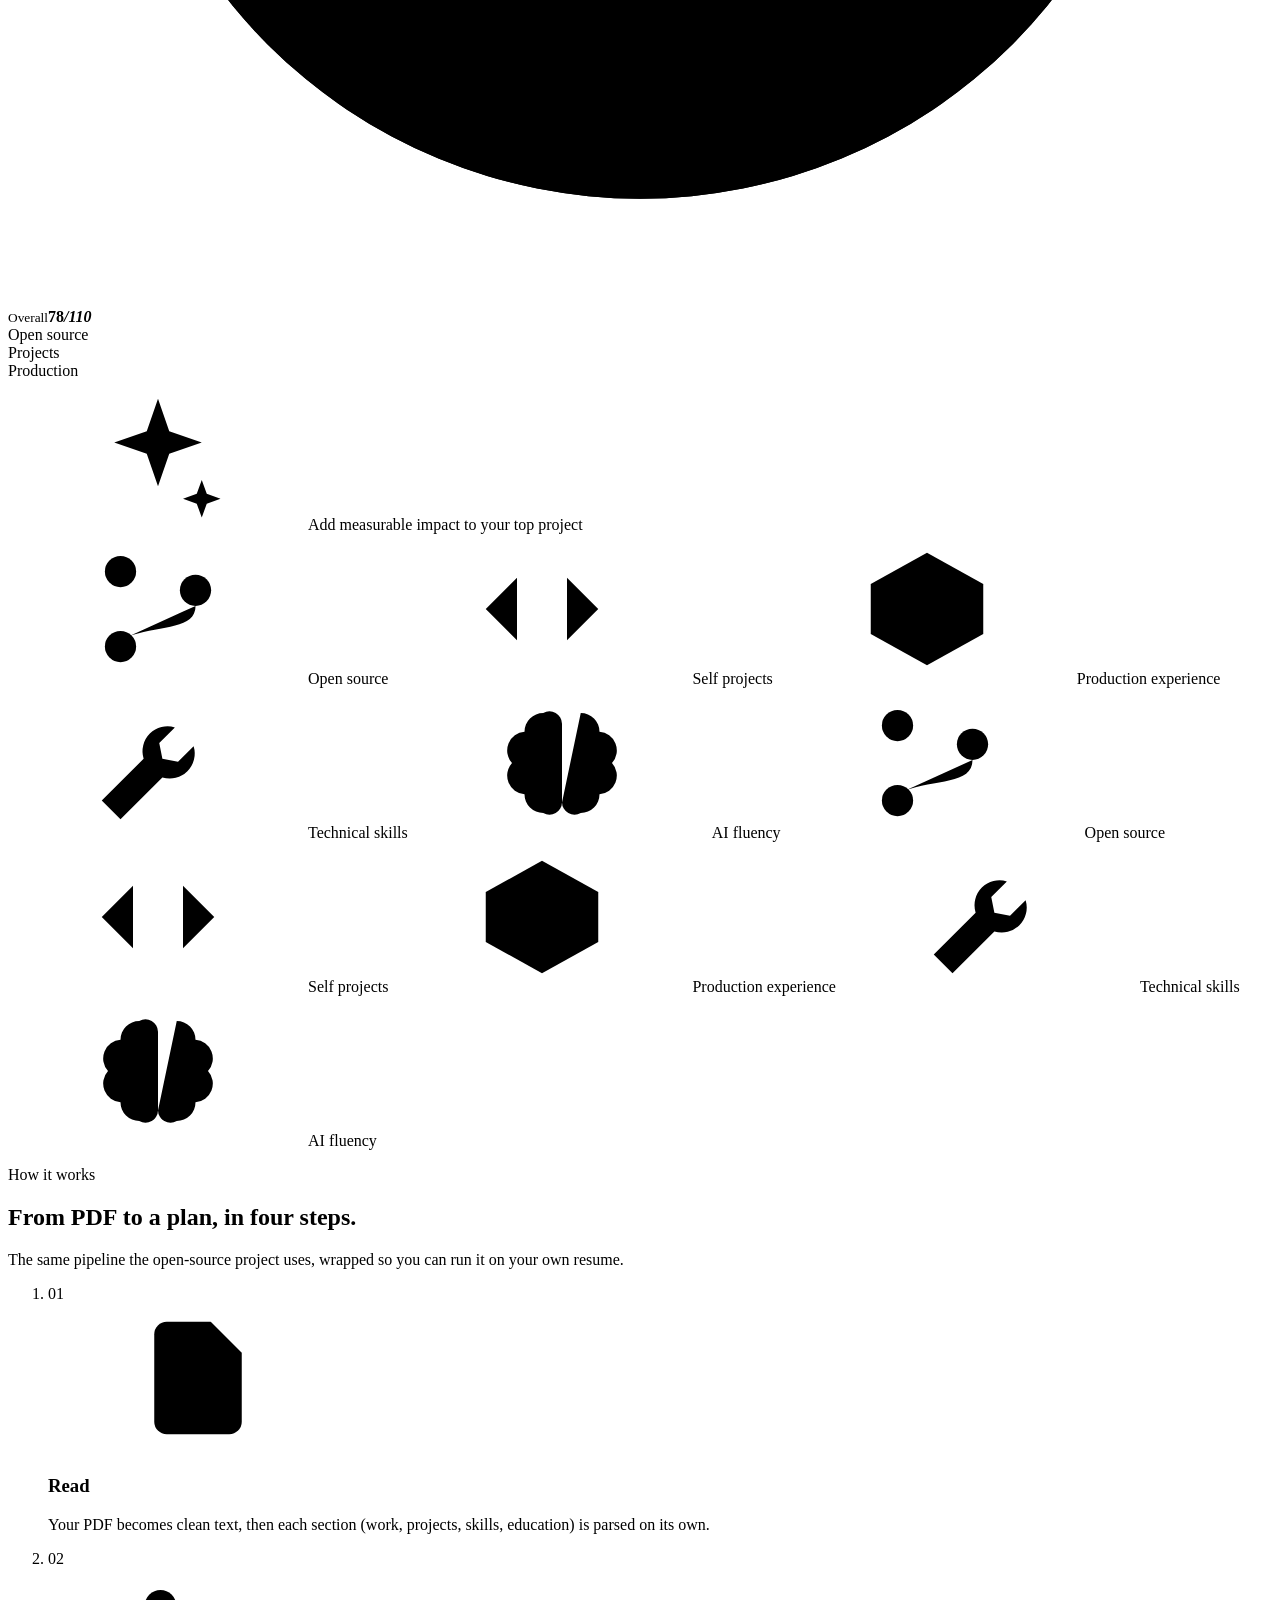
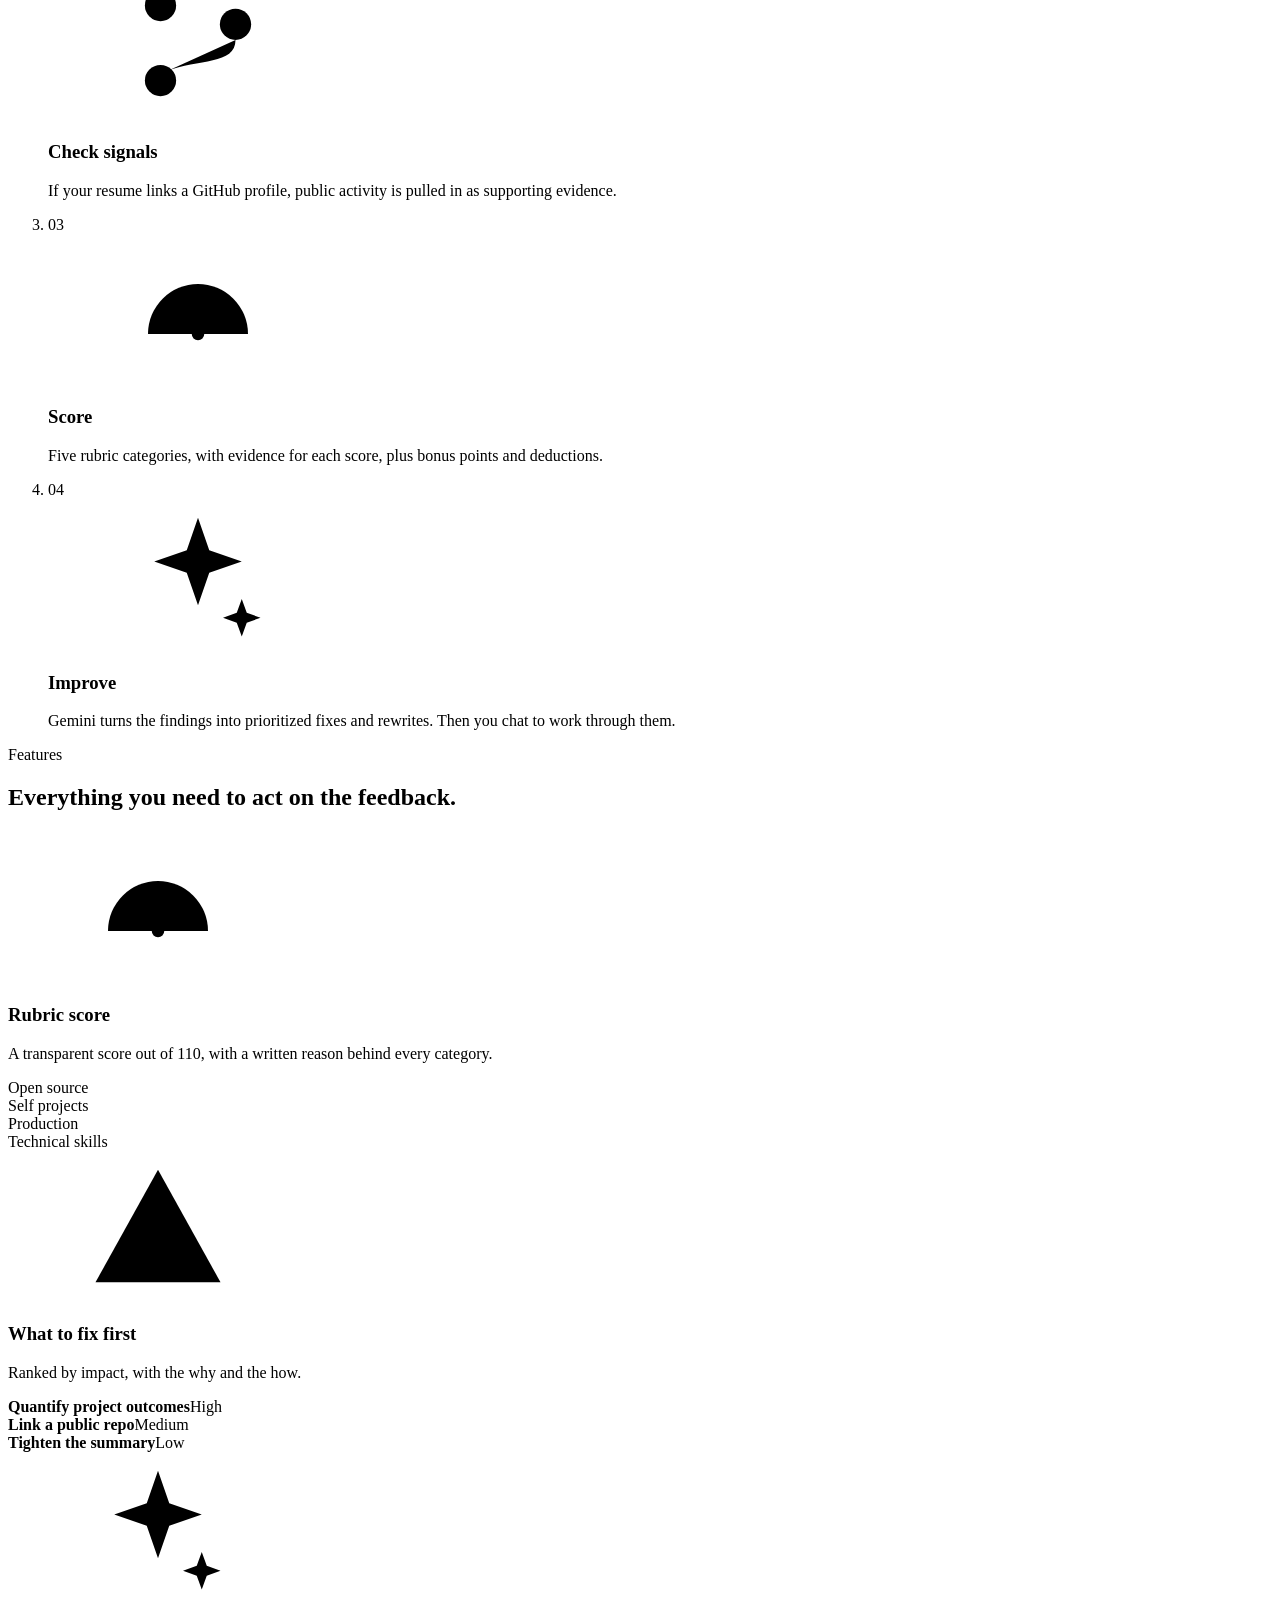
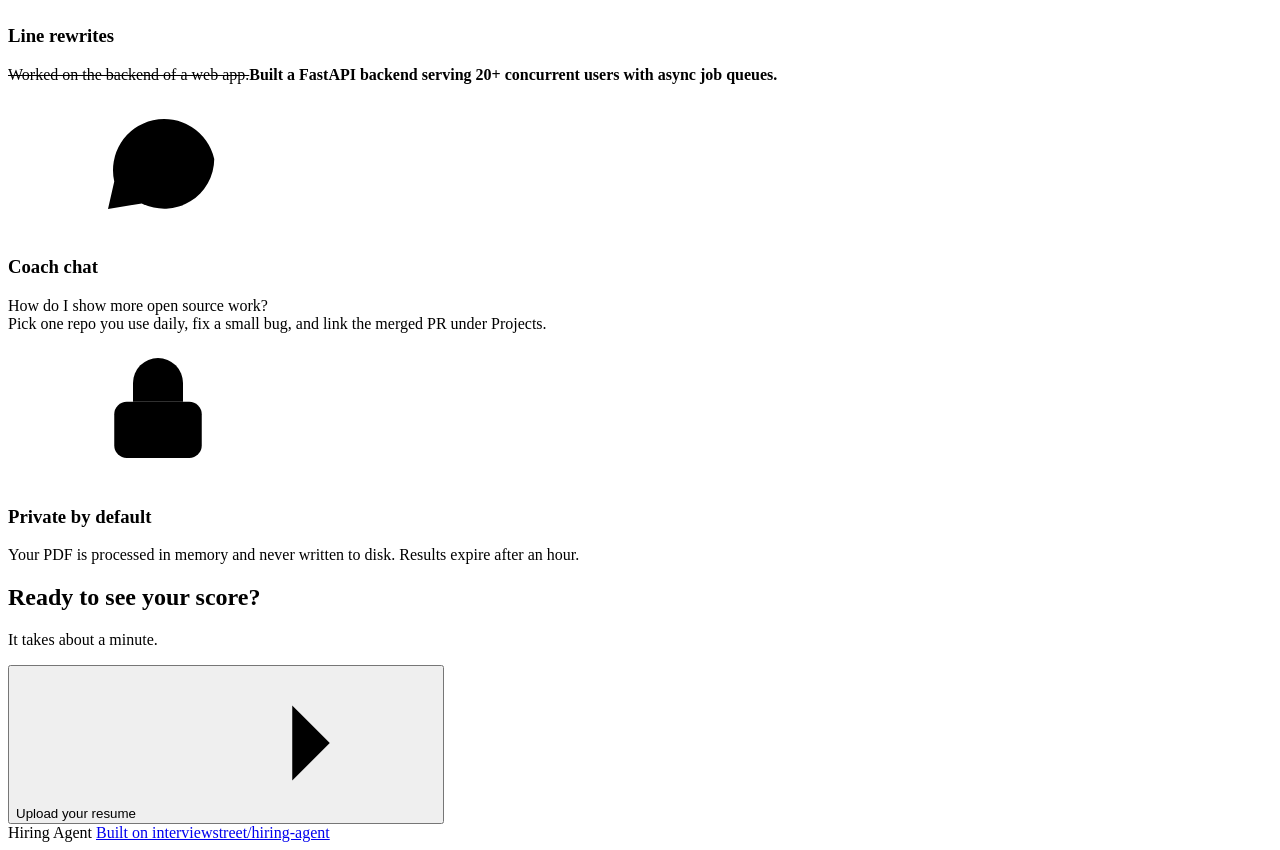
==== commit 8fd091c8: "Fix dropzone: div instead of label (click re-entrancy), visually-hidden file input, safe drop handli" ====
--- a/webapp/static/index.html
+++ b/webapp/static/index.html
@@ -65,15 +65,15 @@
       <h1 class="rv" style="--d:.06s">Know how your resume reads <span class="grad">before they do.</span></h1>
       <p class="lede rv" style="--d:.12s">Drop in a PDF. Get a rubric score, the fixes that matter most, line-level rewrites, and a coach you can talk to.</p>
 
-      <label id="drop" class="drop rv" style="--d:.18s" tabindex="0">
-        <input id="file" type="file" accept="application/pdf" hidden>
+      <div id="drop" class="drop rv" style="--d:.18s" tabindex="0" role="button" aria-label="Upload resume PDF">
+        <input id="file" class="sr-file" type="file" accept="application/pdf" tabindex="-1">
         <span class="drop-ic"><svg class="ic"><use href="#i-upload"/></svg></span>
         <span class="drop-txt">
           <b>Drop your resume here</b>
           <small>or <u>choose a PDF</u> · up to 5 MB</small>
         </span>
         <span class="drop-go"><svg class="ic"><use href="#i-arrow"/></svg></span>
-      </label>
+      </div>
       <p id="uploadErr" class="err" role="alert" hidden></p>
 
       <ul class="trust rv" style="--d:.24s">
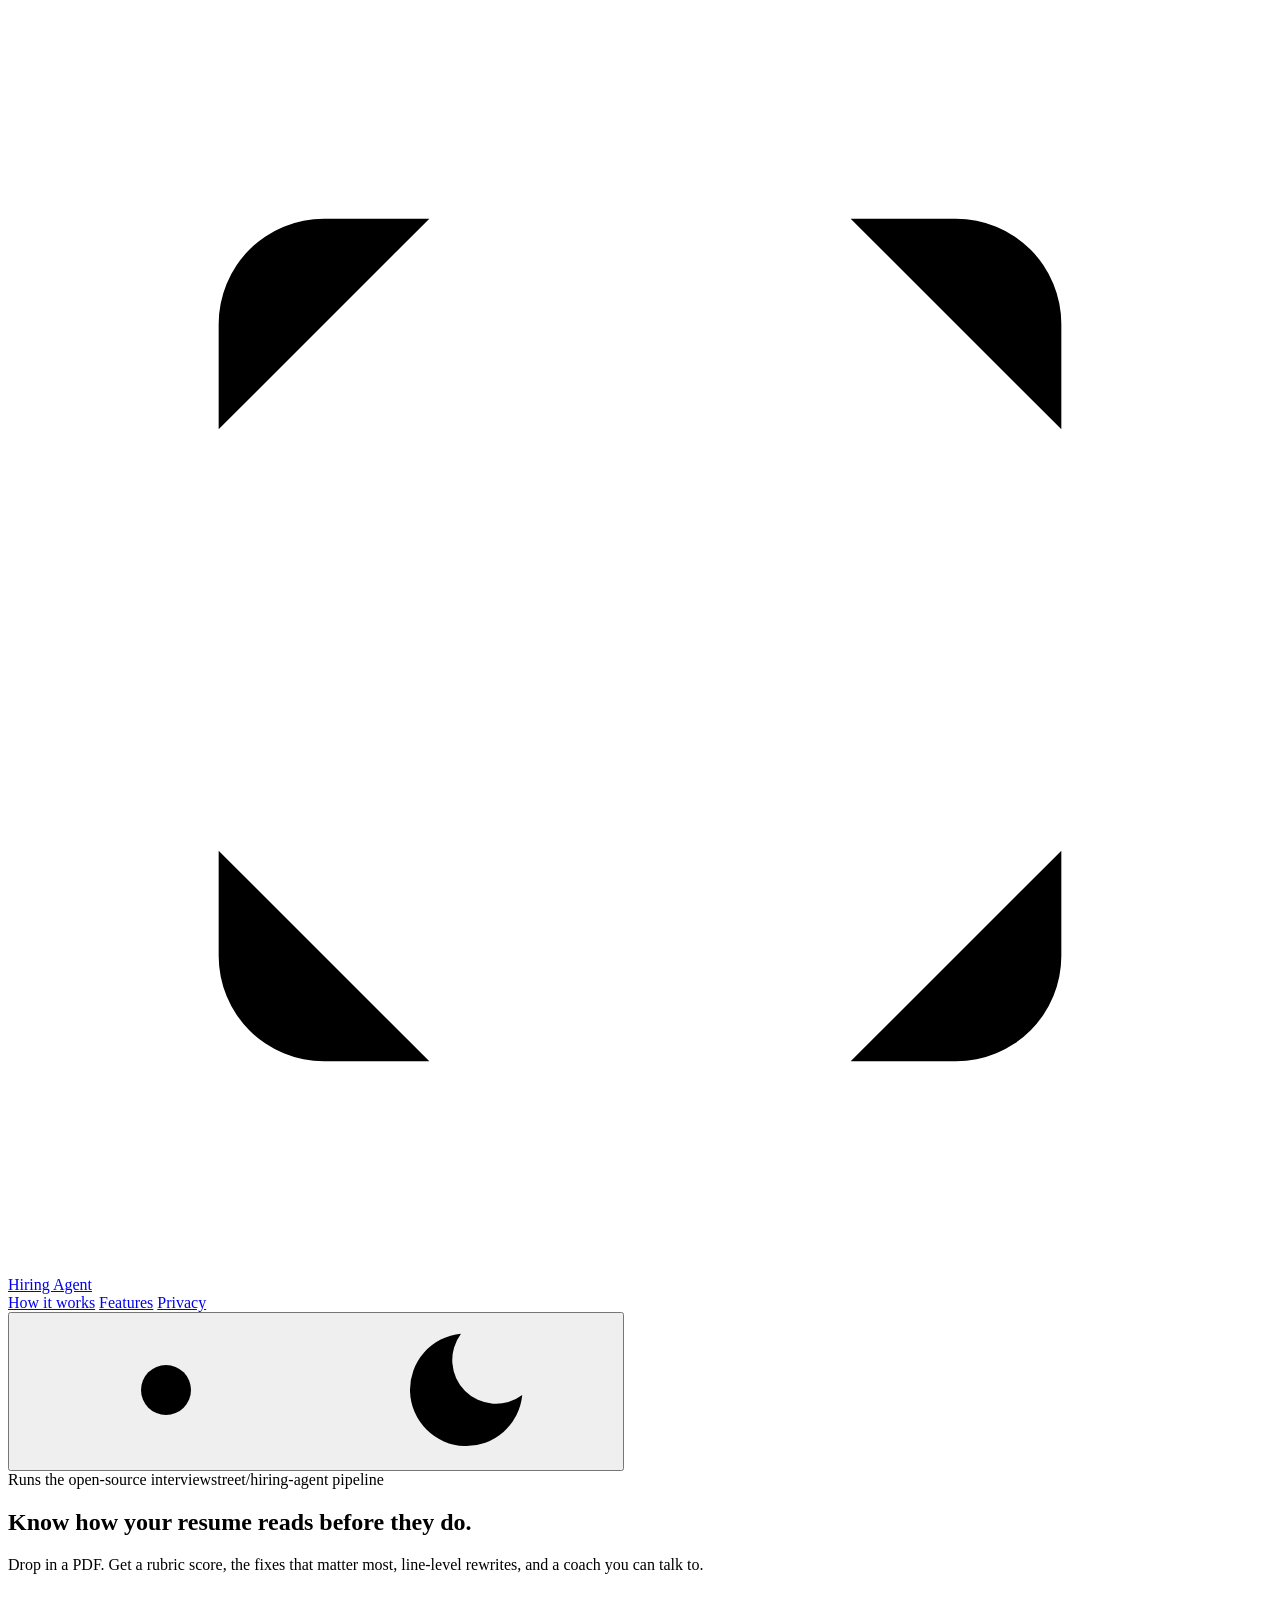
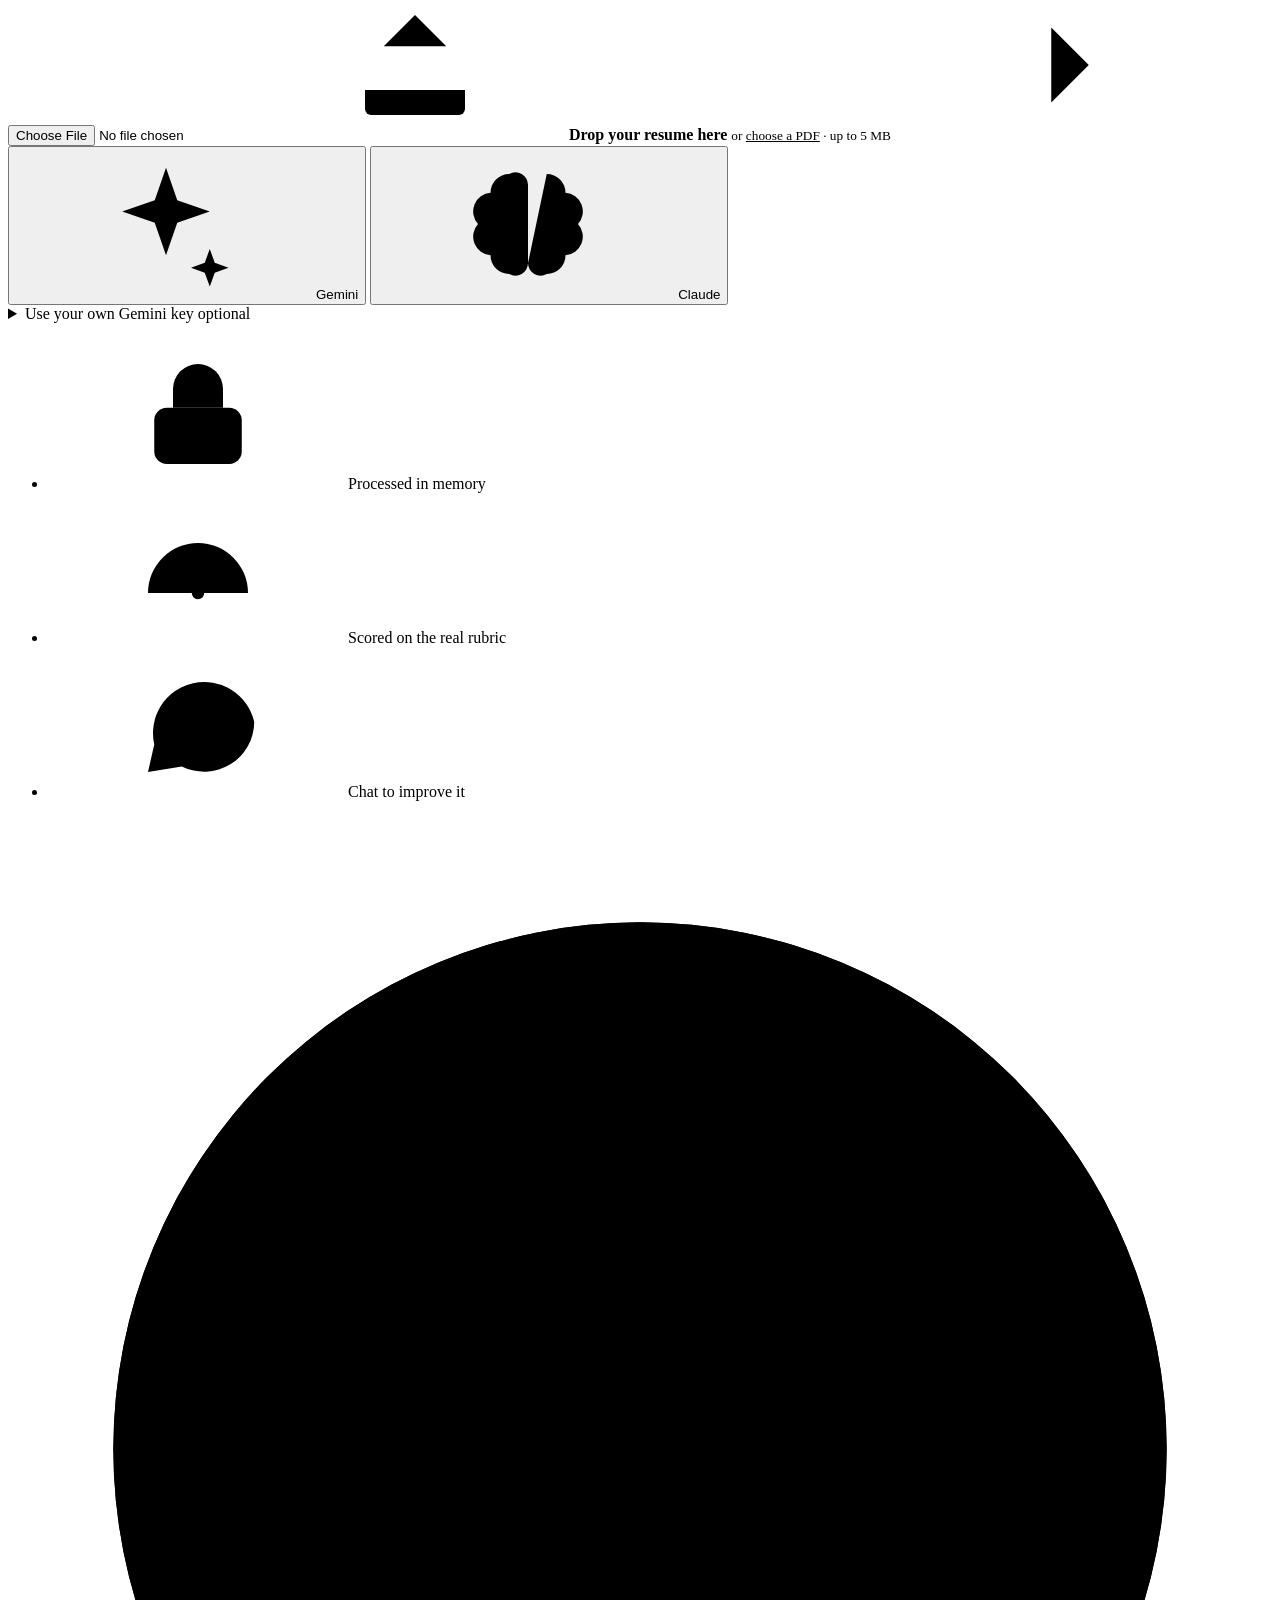
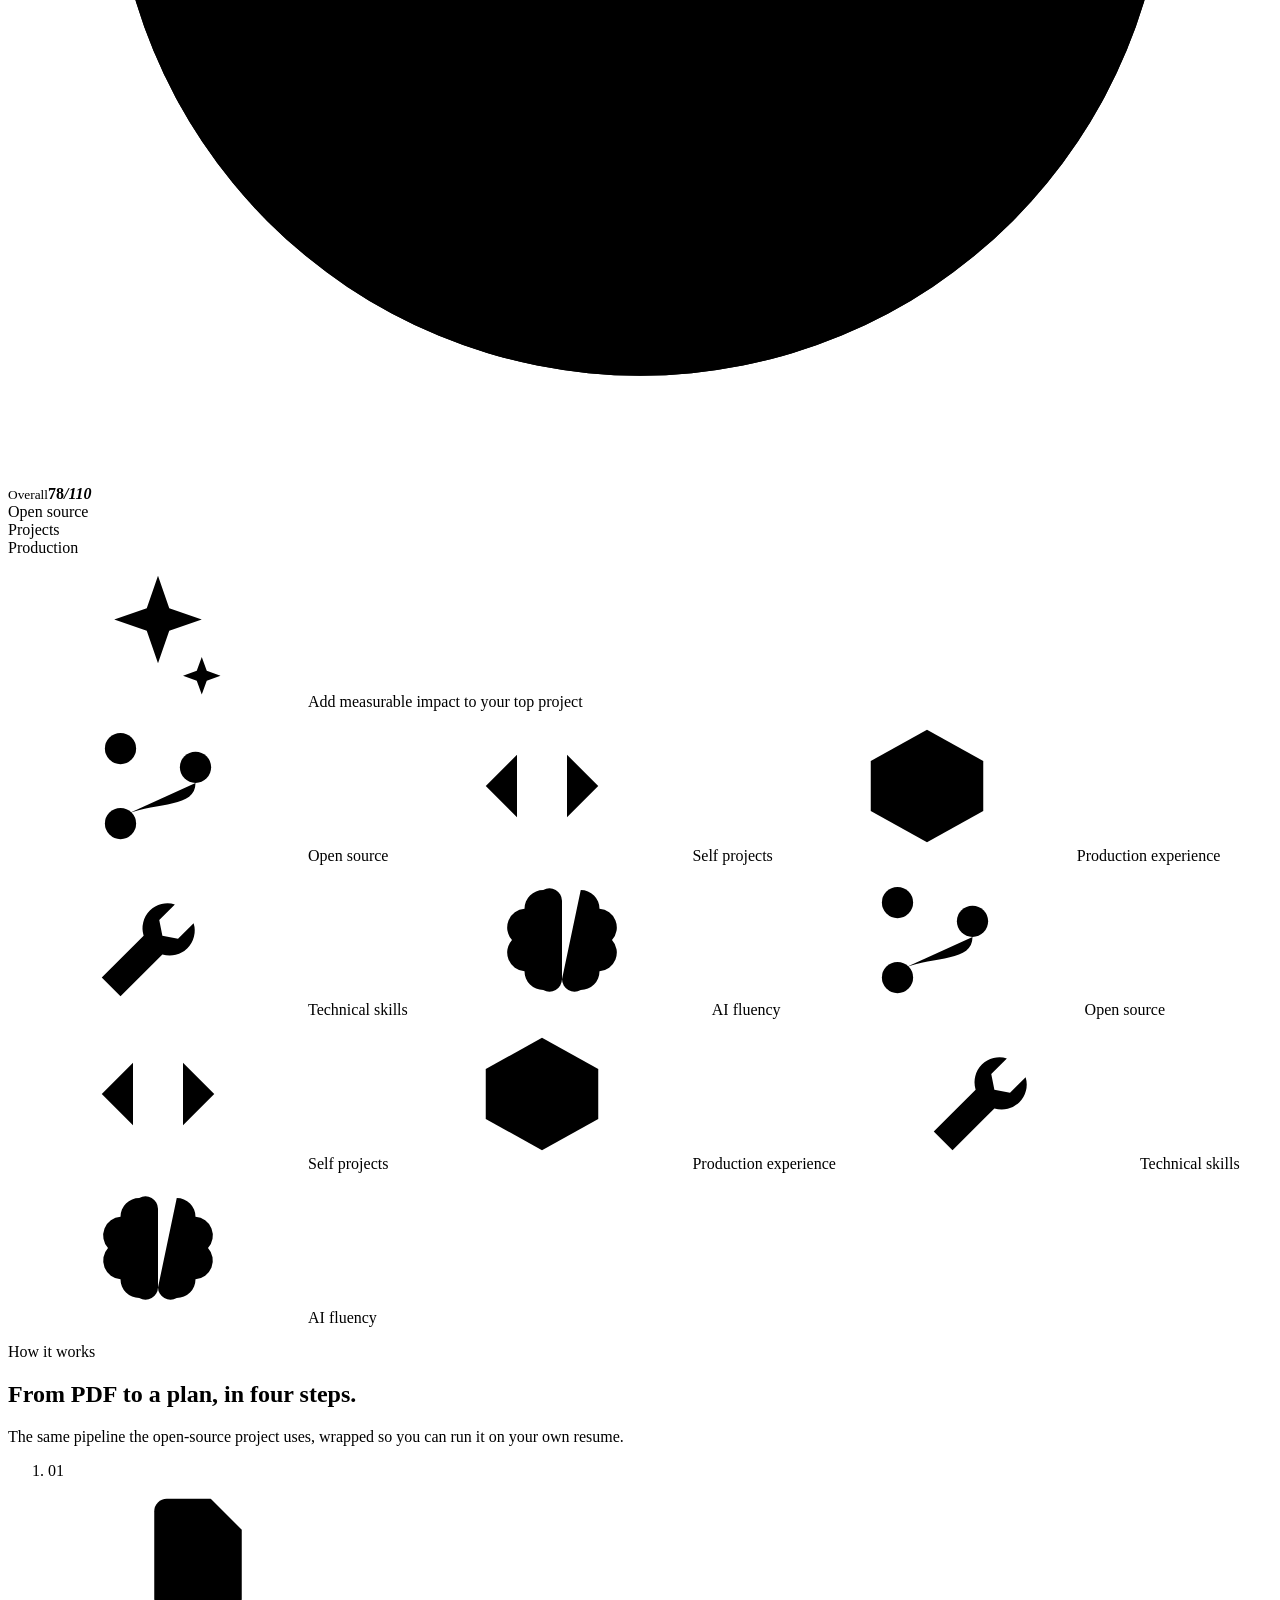
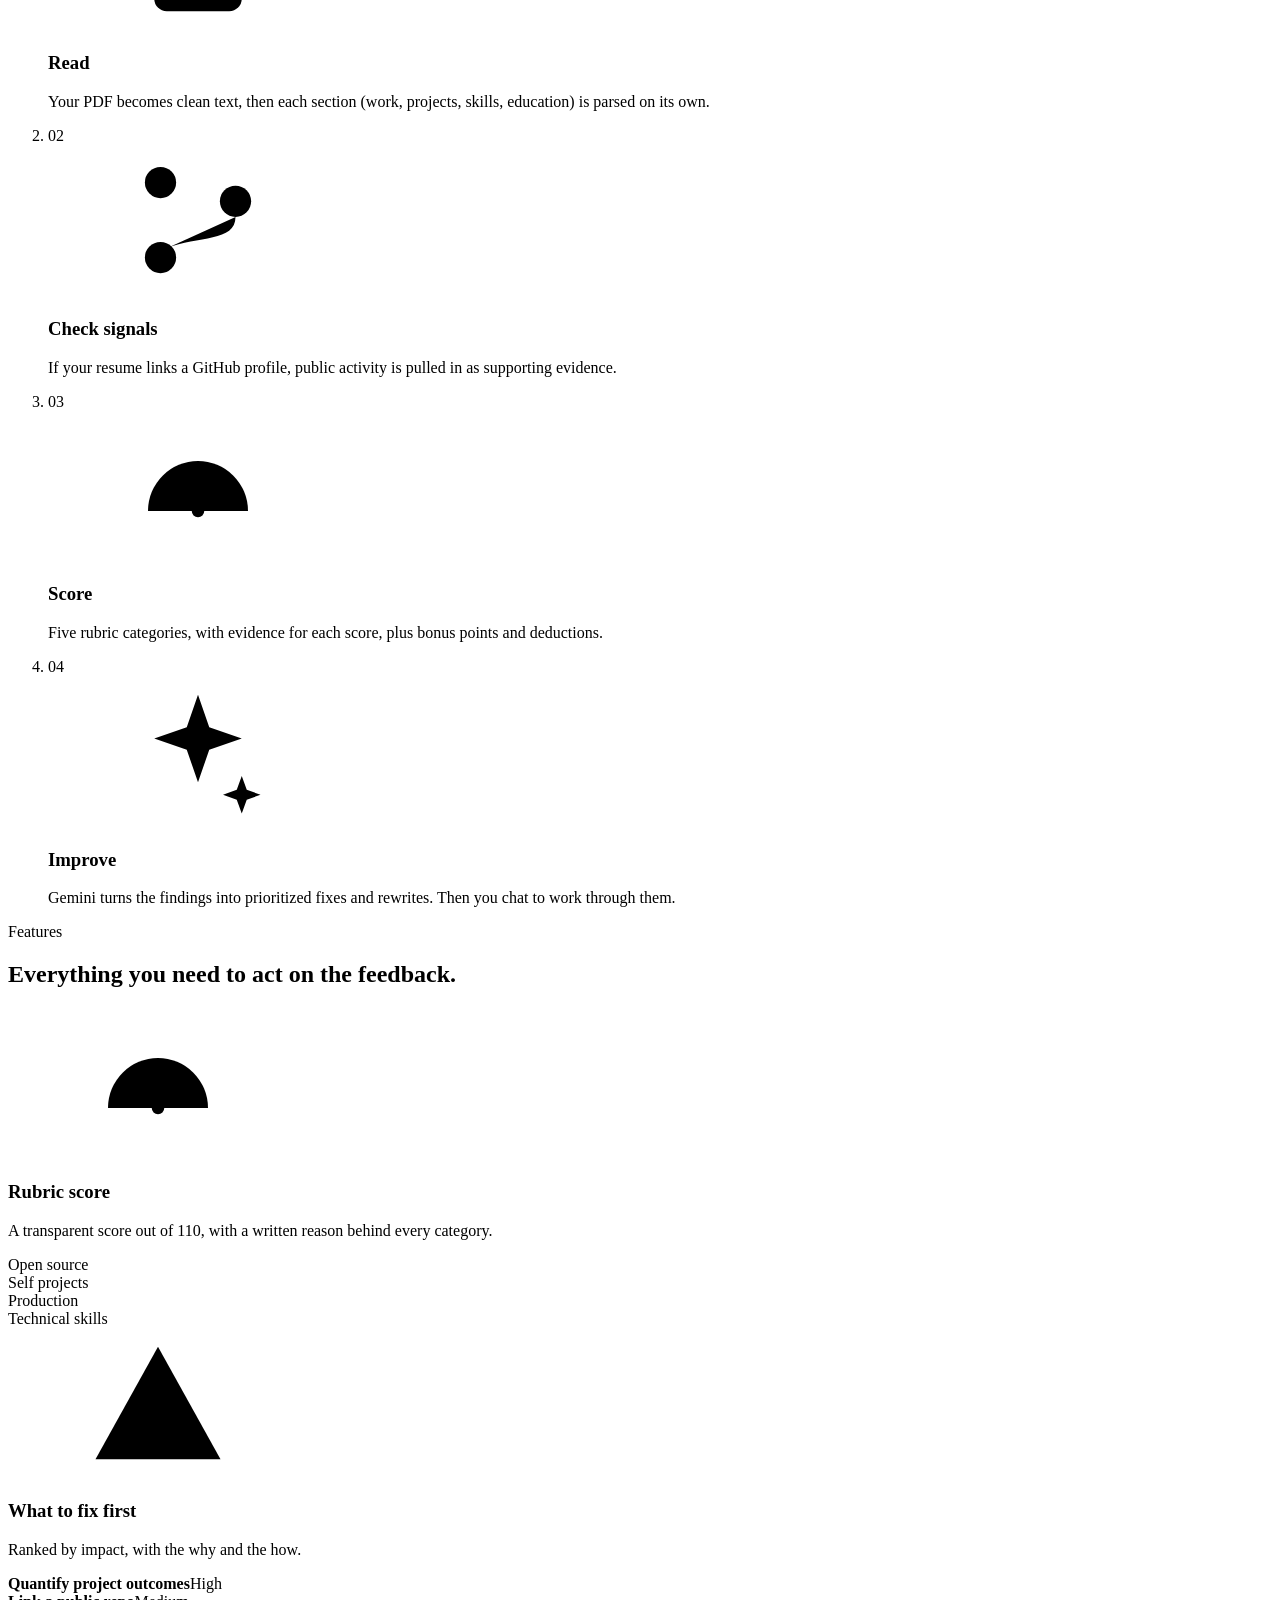
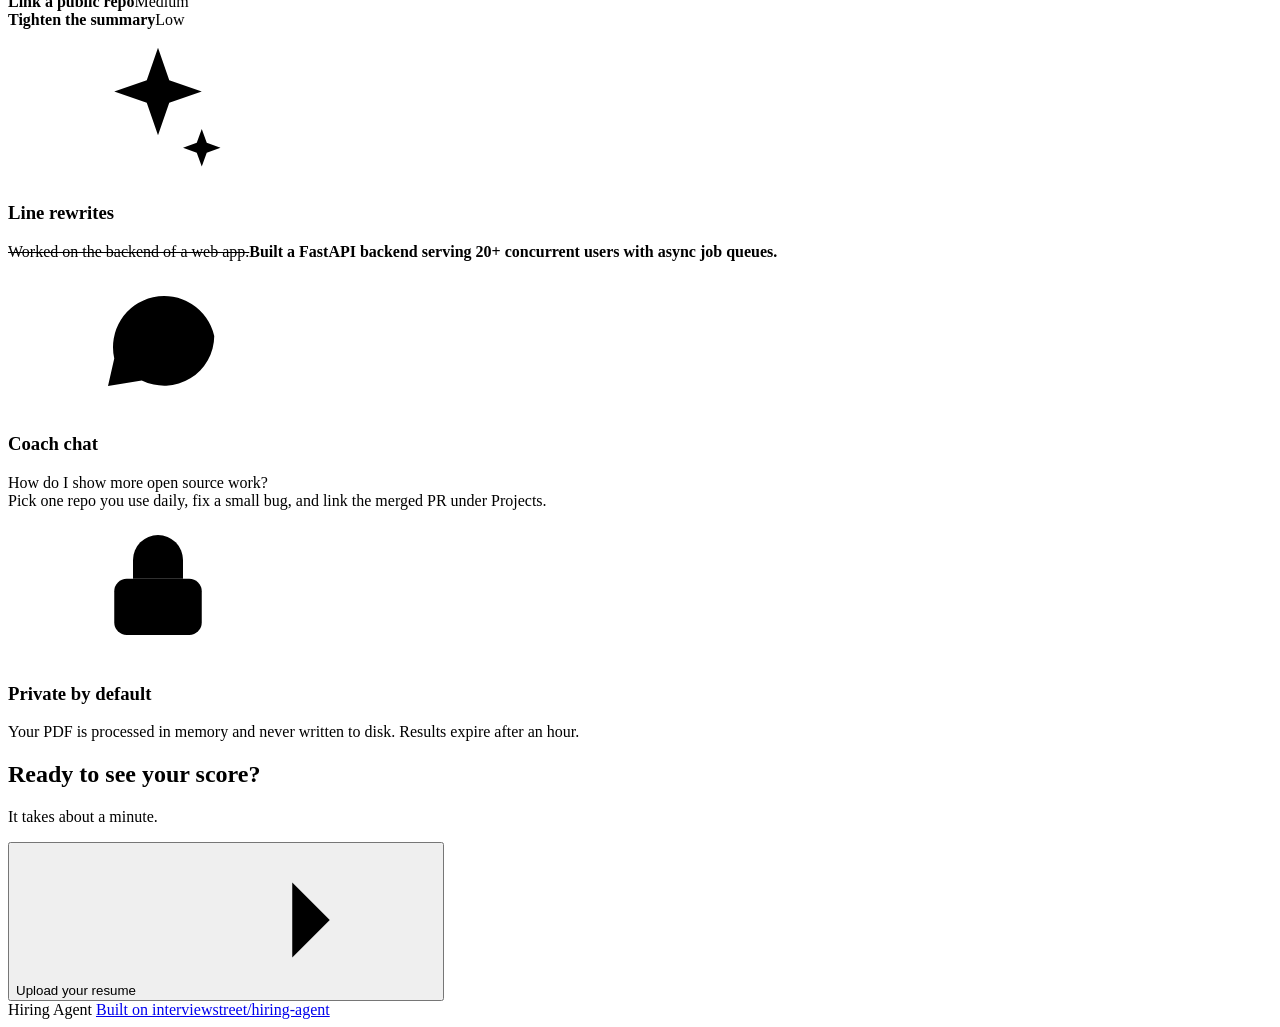
==== commit 242e5467: "Add model picker, optional own Gemini key, Claude on Bedrock and a passcode-gated settings page" ====
--- a/webapp/static/index.html
+++ b/webapp/static/index.html
@@ -74,6 +74,18 @@
         </span>
         <span class="drop-go"><svg class="ic"><use href="#i-arrow"/></svg></span>
       </div>
+      <div class="mdl rv" style="--d:.2s" id="mdl">
+        <div class="seg" role="radiogroup" aria-label="Choose the model">
+          <button type="button" class="seg-b on" role="radio" aria-checked="true" data-p="gemini"><svg class="ic"><use href="#i-spark"/></svg>Gemini</button>
+          <button type="button" class="seg-b" role="radio" aria-checked="false" data-p="claude" id="segClaude"><svg class="ic"><use href="#i-brain"/></svg>Claude</button>
+        </div>
+        <p class="mdl-note" id="claudeNote" hidden>Claude is temporarily unavailable. Gemini still works.</p>
+        <details class="own" id="ownBox">
+          <summary>Use your own Gemini key <span>optional</span></summary>
+          <input id="ownKey" type="password" autocomplete="off" autocapitalize="off" spellcheck="false" placeholder="Paste a Gemini API key" aria-label="Your Gemini API key">
+          <small>Used for your run only. Never saved, never shown again.</small>
+        </details>
+      </div>
       <p id="uploadErr" class="err" role="alert" hidden></p>
 
       <ul class="trust rv" style="--d:.24s">
@@ -201,6 +213,7 @@
       <i class="ring r1"></i><i class="ring r2"></i>
     </div>
     <h2 id="progLabel">Starting</h2>
+    <p class="prog-detail" id="progDetail" hidden></p>
     <div class="queue" id="queueBox" hidden>
       <div class="q-top">
         <div class="q-pos"><small>Your place in line</small><b id="qPos">1</b></div>
